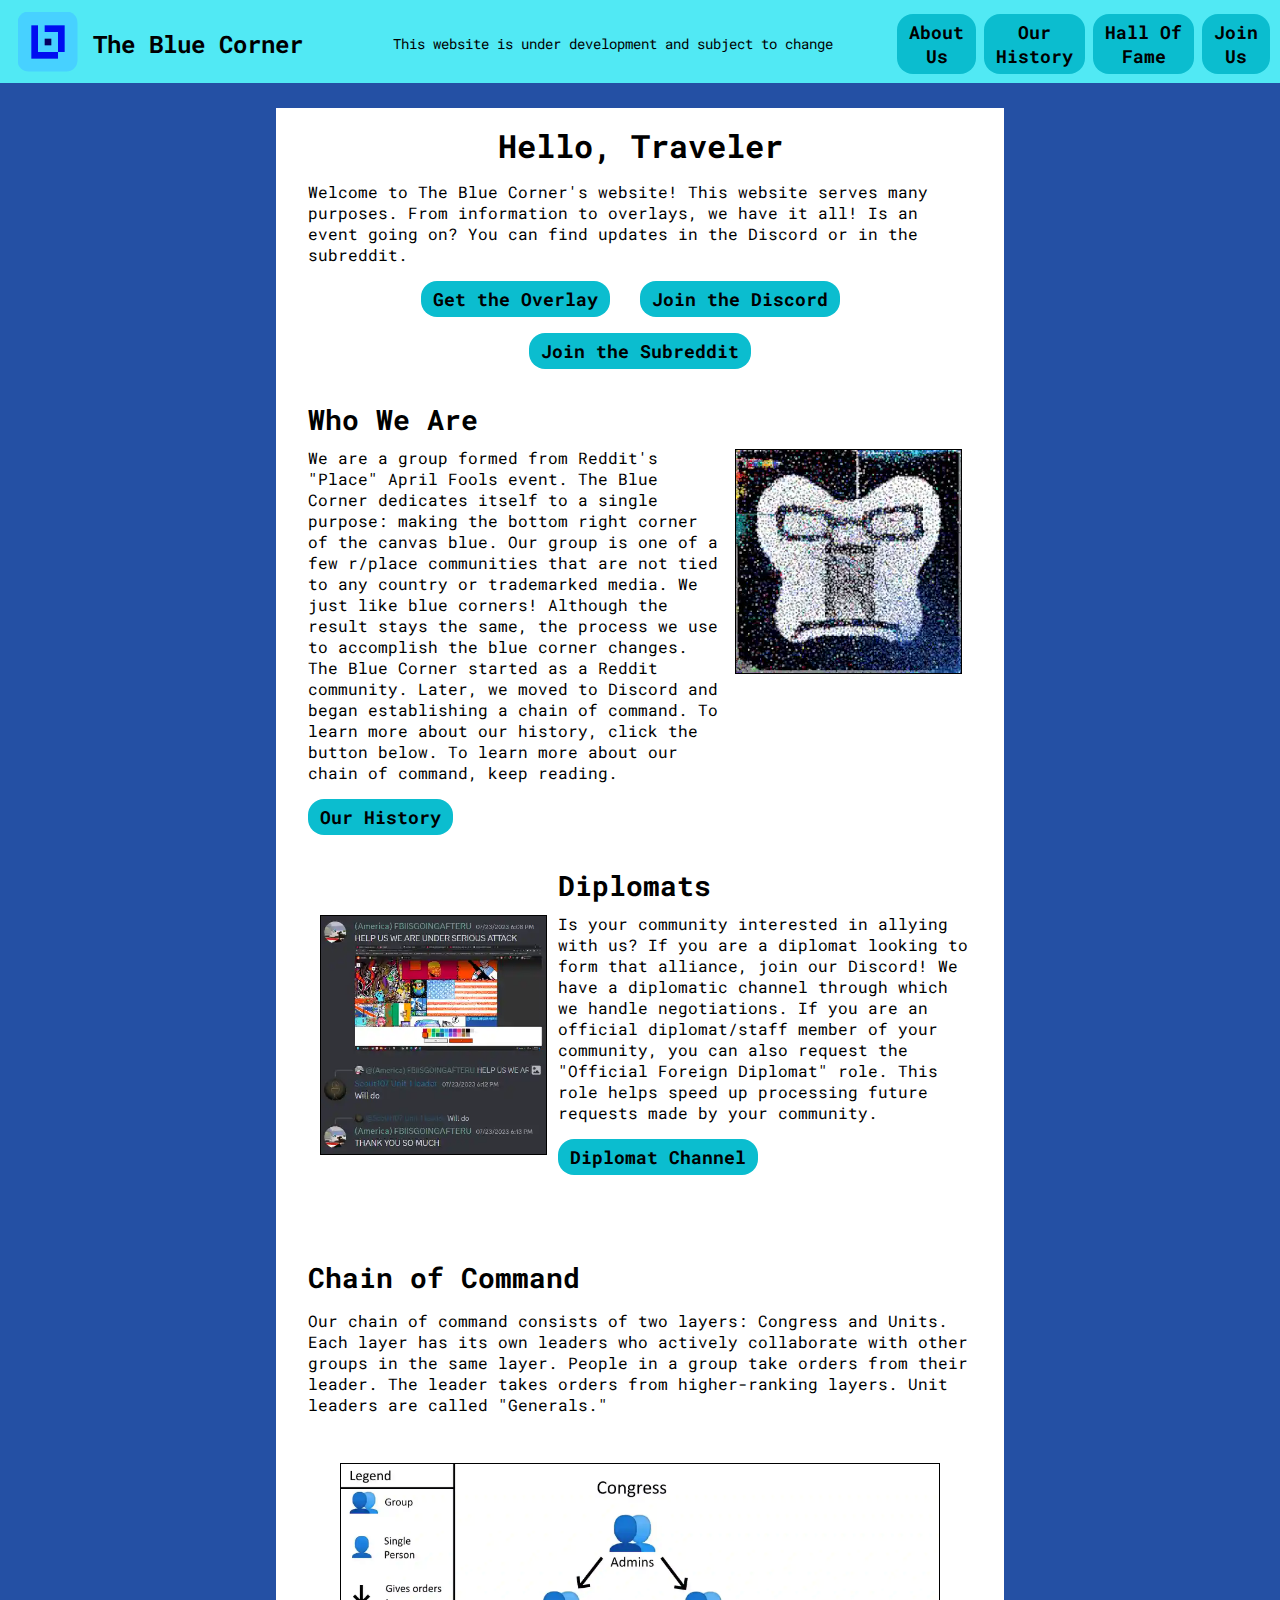
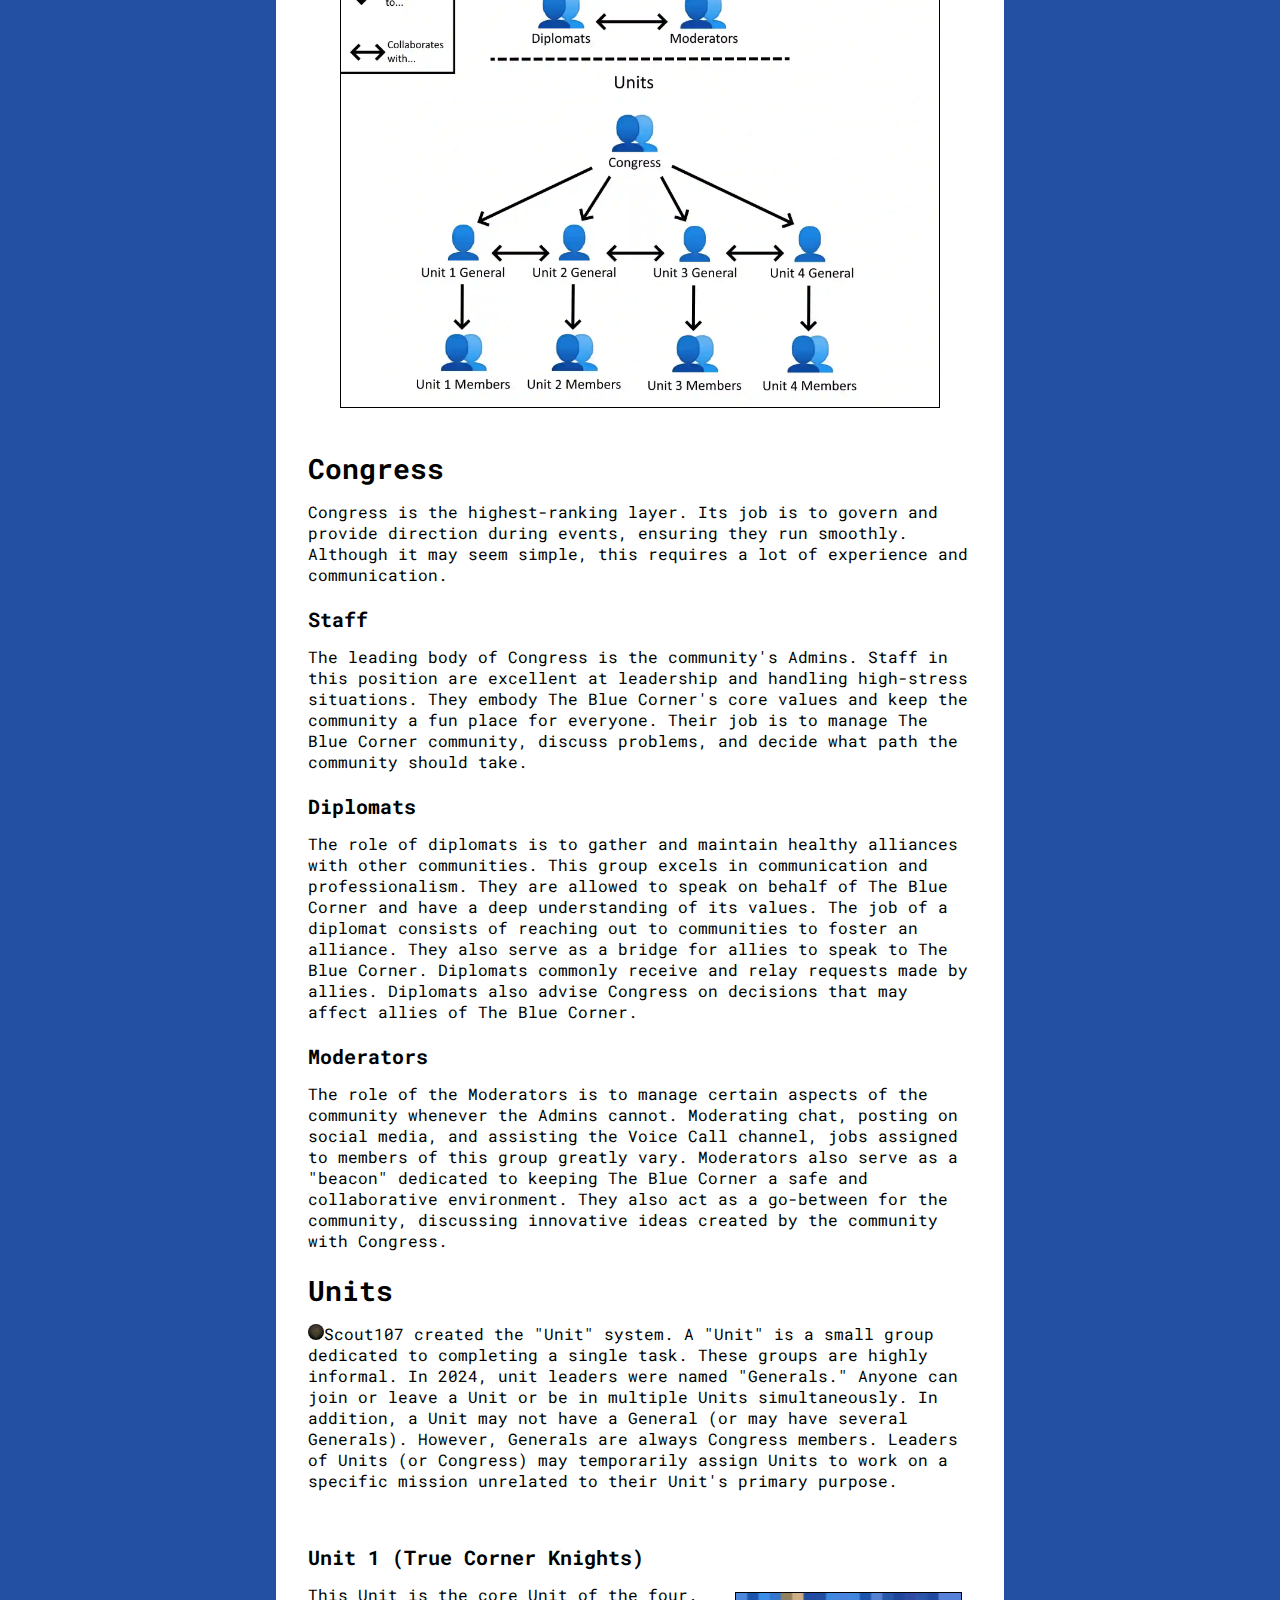
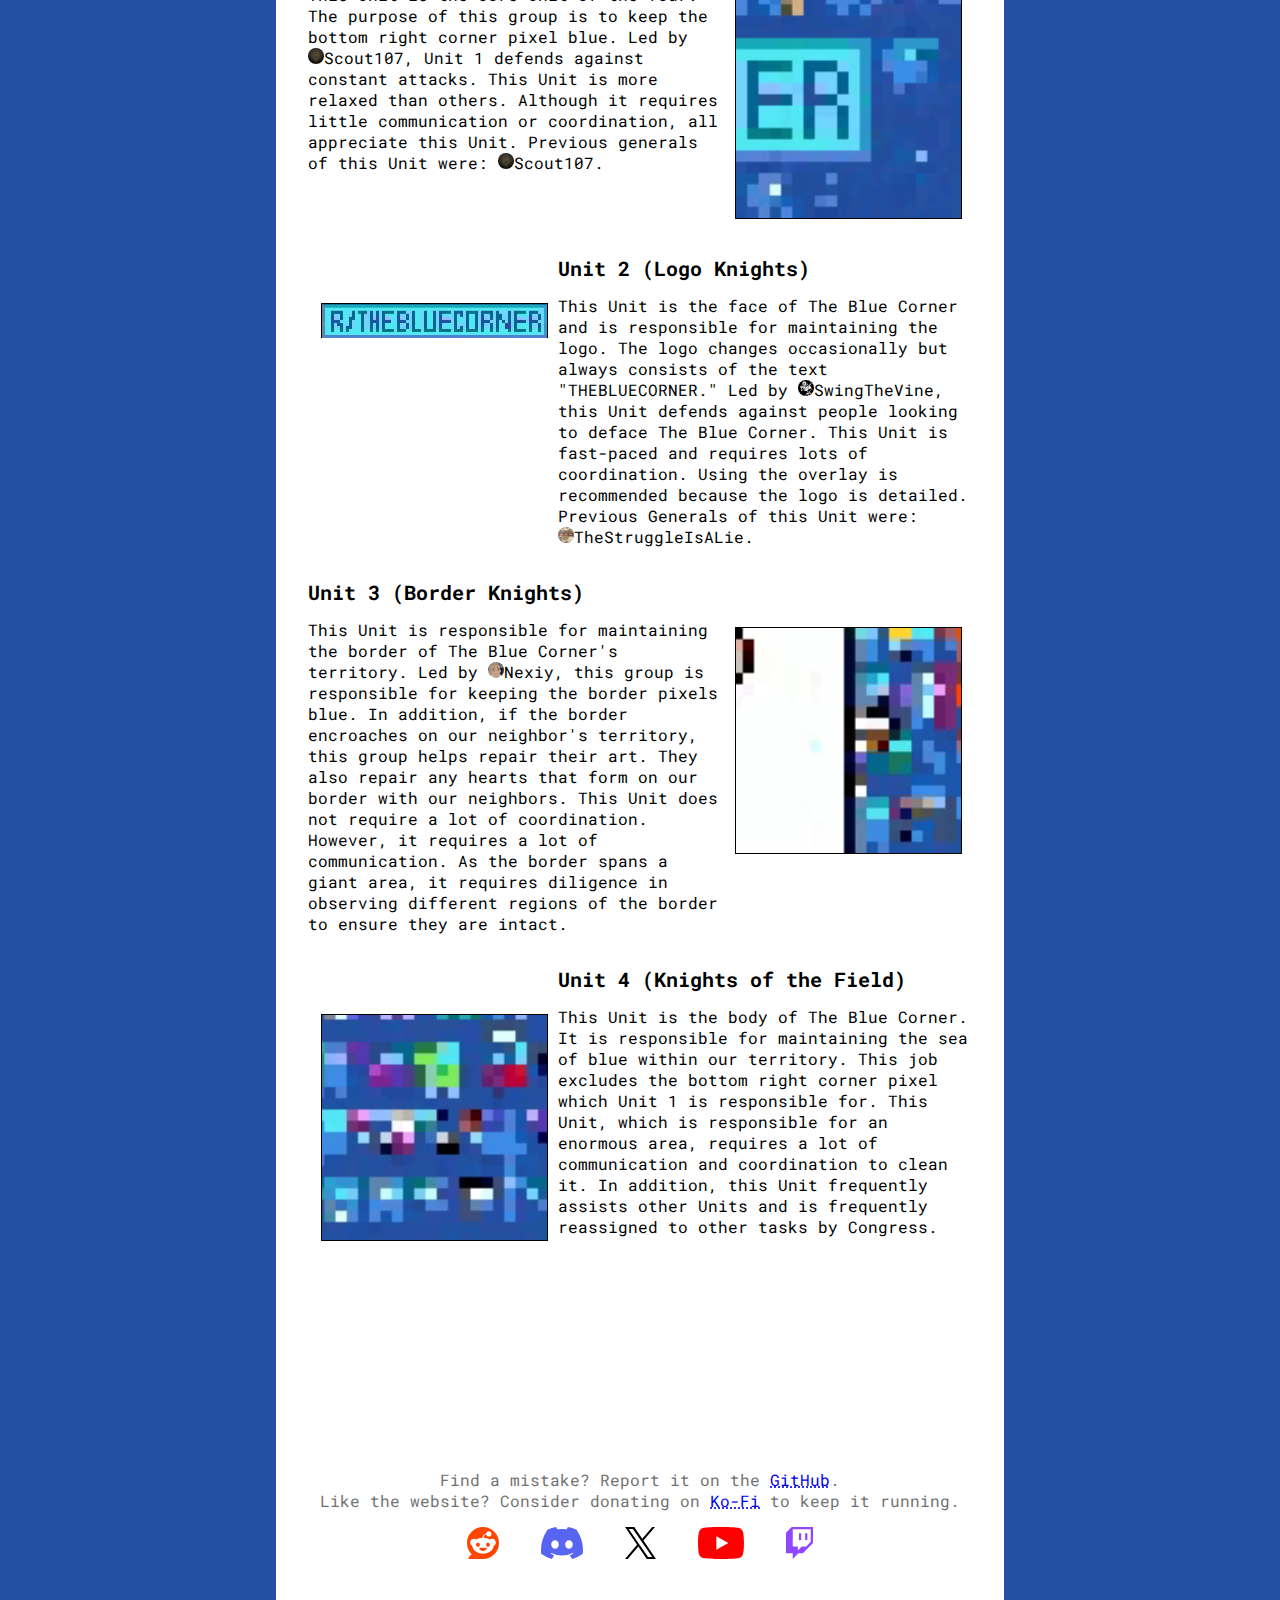
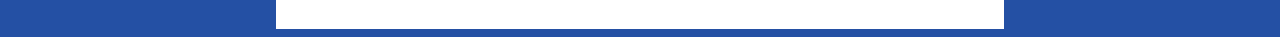
==== index.html @ 03dd1d6a "Made font mono-spaced" ====
<!DOCTYPE html>
<html lang="en">
  <head>
    <meta charset="utf-8">
    <meta name="viewport" content="width=device-width, initial-scale=1">

    <!-- Tab and SEO metadata -->
    <link rel="icon" href="./assets/icons/TBC_Favicon.webp">
    <title>About Us &mdash; The Blue Corner</title>
    <meta name="description" content="We are The Blue Corner! We are a community centered around Reddit r/place events.">

    <!-- CSS files -->
    <link rel="stylesheet" href="./css/global.css">

    <!-- Website fonts -->
    <link rel="preconnect" href="https://fonts.googleapis.com">
    <link rel="preconnect" href="https://fonts.gstatic.com" crossorigin>
    <link rel="preload" as="style" href="https://fonts.googleapis.com/css2?family=Roboto+Mono:ital,wght@0,100..700;1,100..700&display=swap" onload="this.onload=null;this.rel='stylesheet'">
  </head>
  <body>

    <!-- The Skip Link -->
    <a class="screen-reader-bypass" role="link" tabindex="0" onclick="scrollToClass('page', event)" onkeydown="scrollToClass('page', event)">Skip to page content</a>

    <!-- The Navigation Bar -->
    <div id="navbar" role="banner"></div>

    <!-- All of the page -->
    <div class="page">

      <!-- JS disabled popup -->
      <noscript class="noscript-popup">
        JavaScript is disabled.
        <br>Some parts of the website will not work.
        <br>Enable JavaScript for the full experience.
      </noscript>

      <!-- Main content on the page -->
      <main>

        <!-- Top Text -->
        <div>
          <h1>Hello, Traveler</h1>
          <p>
            Welcome to The Blue Corner's website!
            This website serves many purposes.
            From information to overlays, we have it all!
            Is an event going on? You can find updates in the Discord or in the subreddit.
          </p>
          <div style="text-align: center;">
            <a href="https://github.com/SwingTheVine/thebluecorner2023/" target="_blank" class="content-button" aria-label="Visit our overlay for r/place. Opens in a new tab">
              Get the Overlay
            </a>
            &nbsp;
            <a href="https://discord.gg/5X4GnCuuXZ/" target="_blank" class="content-button" aria-label="Visit our Discord. Opens in a new tab">
              Join the Discord
            </a>
            &nbsp;
            <a href="https://www.reddit.com/r/TheBlueCorner/" target="_blank" class="content-button" aria-label="Visit our sub-reddit. Opens in a new tab">
              Join the Subreddit
            </a>
          </div>
          <!-- End of Top Text-->
        </div>

        <!-- Who We Are -->
        <div class="content-image-right">
          <div class="content-image-flavor">
            <h2>Who We Are</h2>
            <p>
              We are a group formed from Reddit's "Place" April Fools event.
              The Blue Corner dedicates itself to a single purpose: making the bottom right corner of the canvas blue.
              Our group is one of a few r/place communities that are not tied to any country or trademarked media.
              We just like blue corners!
              Although the result stays the same, the process we use to accomplish the blue corner changes.
              The Blue Corner started as a Reddit community.
              Later, we moved to Discord and began establishing a chain of command.
              To learn more about our history, click the button below.
              To learn more about our chain of command, keep reading.
              <br><a href="/history.html" class="content-button" aria-label="Visit our history document. Opens in the same tab">
                Our History
              </a>
            </p>
          </div>

          <!-- Start of video -->
          <div class="content-video">
            <video id="video-TBC" autoplay loop muted playsinline disablePictureInPicture="true" aria-label="A looping video of the xQc logo being replaced by blue.">
              <source src="./assets/videos/TBC.webm" type="video/webm">
              Your browser does not support this video.
            </video>
            <div class="video-shade"></div>
            <a id="video-TBC-button" class="video-button" role="button" tabindex="0" aria-label="Pause Button" aria-describedby="video-TBC-aria" aria-controls="video-TBC" onclick="triggerVideo('video-TBC-button', event)" onkeydown="triggerVideo('video-TBC-button', event)">
              <img class="video-button-image" src="./assets/icons/FontAwesome_Circle-Pause.svg" alt="">
              <div id="video-TBC-aria" class="screen-reader-only" style="top: 51%; left: 50%;">You can pause the video using the "space" or "tab" keys.</div>
            </a>
            <!-- End of video -->
          </div>
          <!-- End of Who We Are -->
        </div>

        <!-- Diplomats -->
        <div class="content-image-left">
          <img class="content-image" src="./assets/images/TBC_Diplomat.webp" alt="An image of a Blue Corner diplomat working with another community." aria-describedby="img-desc-diplomat">
          <div id="img-desc-diplomat" class="screen-reader-only">
            This image contains a short conversation between two community representatives:
            American Flag In Place representative, "FBI Is Coming After You" says: "HELP US WE ARE UNDER SERIOUS ATTACK."
            "FBI Is Coming After You" sent an image of their art being destroyed.
            The Blue Corner representative, "Scout107" says: "Will do."
            "FBI Is Coming After You" replied: "THANK YOU SO MUCH."
          </div>
          <div class="content-image-flavor">
            <h2>Diplomats</h2>
            <p>
              Is your community interested in allying with us?
              If you are a diplomat looking to form that alliance, join our Discord!
              We have a diplomatic channel through which we handle negotiations.
              If you are an official diplomat/staff member of your community, you can also request the "Official Foreign Diplomat" role.
              This role helps speed up processing future requests made by your community.
              <br><a href="https://discord.gg/5Sk4v97R25" target="_blank" class="content-button" aria-label="Join our Discord and open the diplomat channel. Opens in a new tab">
                Diplomat Channel
              </a>
            </p>
          </div>
          <!-- End of Diplomats -->
        </div>

        <!-- Chain of Command -->
        <div>
          <br>
          <br>
          <br>
          <br>
          <h2>Chain of Command</h2>
          <p>
            Our chain of command consists of two layers: Congress and Units.
            Each layer has its own leaders who actively collaborate with other groups in the same layer.
            People in a group take orders from their leader.
            The leader takes orders from higher-ranking layers.
            Unit leaders are called "Generals."
          </p>
          <img class="content-image" src="./assets/images/TBC_CoC_Layers.webp" alt="An image of the chain of command of the blue corner community." aria-describedby="img-desc-coc">
          <div id="img-desc-coc" class="screen-reader-only">
            This image is a visual representation of our chain of command.
            Congress is run by admins who give orders to the diplomats and moderators.
            Congress (which includes the admins, diplomats, and moderators) gives orders to the units.
            Each unit is run by a general who recieves orders from congress and gives orders to the rest of the unit.
          </div>
          <br>
          <br>

          <!-- Congress -->
          <div>
            <h2>Congress</h2>
            <p>
              Congress is the highest-ranking layer.
              Its job is to govern and provide direction during events, ensuring they run smoothly.
              Although it may seem simple, this requires a lot of experience and communication. 
              <br>
              <br>
            </p>

            <!-- Staff-->
            <div>
              <h3>Staff</h3>
              <p>
                The leading body of Congress is the community's Admins.
                Staff in this position are excellent at leadership and handling high-stress situations.
                They embody The Blue Corner's core values and keep the community a fun place for everyone.
                Their job is to manage The Blue Corner community, discuss problems, and decide what path the community should take.
                <br>
                <br>
              </p>
            </div>

            <!-- Diplomats -->
            <div>
              <h3>Diplomats</h3>
              <p>
                The role of diplomats is to gather and maintain healthy alliances with other communities.
                This group excels in communication and professionalism.
                They are allowed to speak on behalf of The Blue Corner and have a deep understanding of its values.
                The job of a diplomat consists of reaching out to communities to foster an alliance.
                They also serve as a bridge for allies to speak to The Blue Corner.
                Diplomats commonly receive and relay requests made by allies.
                Diplomats also advise Congress on decisions that may affect allies of The Blue Corner.
                <br>
                <br>
              </p>
            </div>

            <!-- Moderators -->
            <div>
              <h3>Moderators</h3>
              <p>
                The role of the Moderators is to manage certain aspects of the community whenever the Admins cannot.
                Moderating chat, posting on social media, and assisting the Voice Call channel, jobs assigned to members of this group greatly vary.
                Moderators also serve as a "beacon" dedicated to keeping The Blue Corner a safe and collaborative environment.
                They also act as a go-between for the community, discussing innovative ideas created by the community with Congress.
                <br>
                <br>
              </p>
            </div>
            <!-- End of Congress -->
          </div>
          
          <!-- Units -->
          <div>
            <h2>Units</h2>
            <p>
              Scout107 created the "Unit" system.
              A "Unit" is a small group dedicated to completing a single task.
              These groups are highly informal.
              In 2024, unit leaders were named "Generals."
              Anyone can join or leave a Unit or be in multiple Units simultaneously.
              In addition, a Unit may not have a General (or may have several Generals).
              However, Generals are always Congress members.
              Leaders of Units (or Congress) may temporarily assign Units to work on a specific mission unrelated to their Unit's primary purpose.
              <br>
              <br>
            </p>

            <!-- Unit 1 -->
            <div class="content-image-right">
              <div class="content-flavor">
                <h3>Unit 1 (True Corner Knights)</h3>
                <p>
                  This Unit is the core Unit of the four.
                  The purpose of this group is to keep the bottom right corner pixel blue.
                  Led by Scout107, Unit 1 defends against constant attacks.
                  This Unit is more relaxed than others.
                  Although it requires little communication or coordination, all appreciate this Unit.
                  Previous generals of this Unit were: Scout107.
                </p>
              </div>

              <!-- Start of video -->
              <div class="content-video">
                <video id="video-TBC-Unit1" autoplay loop muted playsinline disablePictureInPicture="true" aria-label="A looping video of stray colored pixels being replaced with blue pixels.">
                  <source src="./assets/videos/TBC_Unit1.webm" type="video/webm">
                  Your browser does not support this video.
                </video>
                <div class="video-shade"></div>
                <a id="video-TBC-Unit1-button" class="video-button" role="button" tabindex="0" aria-label="Pause Button" aria-describedby="video-TBC-Unit1-aria" aria-controls="video-TBC-Unit1" onclick="triggerVideo('video-TBC-Unit1-button', event)" onkeydown="triggerVideo('video-TBC-Unit1-button', event)">
                  <img class="video-button-image" src="./assets/icons/FontAwesome_Circle-Pause.svg" alt="">
                  <div id="video-TBC-Unit1-aria" class="screen-reader-only" style="top: 51%; left: 50%;">You can pause the video using the "space" or "tab" keys.</div>
                </a>
                <!-- End of video -->
              </div>
              <!-- End of Unit 1 -->
            </div>

            <!-- Unit 2 -->
            <div class="content-image-left">
              <!-- Start to video -->
              <div class="content-video">
                <video id="video-TBC-Unit2" autoplay loop muted playsinline disablePictureInPicture="true" aria-label="A looping video of the blue corner art logo being griefed and quickly repaired.">
                  <source src="./assets/videos/TBC_Unit2.webm" type="video/webm">
                  Your browser does not support this video.
                </video>
                <div class="video-shade"></div>
                <a id="video-TBC-Unit2-button" class="video-button" role="button" tabindex="0" aria-label="Pause Button" aria-describedby="video-TBC-Unit2-aria" aria-controls="video-TBC-Unit2" onclick="triggerVideo('video-TBC-Unit2-button', event)" onkeydown="triggerVideo('video-TBC-Unit2-button', event)">
                  <img class="video-button-image" src="./assets/icons/FontAwesome_Circle-Pause.svg" alt="">
                  <div id="video-TBC-Unit2-aria" class="screen-reader-only" style="top: 51%; left: 50%;">You can pause the video using the "space" or "tab" keys.</div>
                </a>
                <!-- End of video -->
              </div>

              <div class="content-flavor">
                <h3>Unit 2 (Logo Knights)</h3>
                <p>
                  This Unit is the face of The Blue Corner and is responsible for maintaining the logo.
                  The logo changes occasionally but always consists of the text "THEBLUECORNER."
                  Led by SwingTheVine, this Unit defends against people looking to deface The Blue Corner.
                  This Unit is fast-paced and requires lots of coordination.
                  Using the overlay is recommended because the logo is detailed.
                  Previous Generals of this Unit were: TheStruggleIsALie.
                </p>
              </div>
              <!-- End of Unit 2-->
            </div>
            
            <!-- Unit 3 -->
            <div class="content-image-right">
              <div class="content-flavor">
                <h3>Unit 3 (Border Knights)</h3>
                <p>
                  This Unit is responsible for maintaining the border of The Blue Corner's territory.
                  Led by Nexiy, this group is responsible for keeping the border pixels blue.
                  In addition, if the border encroaches on our neighbor's territory, this group helps repair their art.
                  They also repair any hearts that form on our border with our neighbors.
                  This Unit does not require a lot of coordination.
                  However, it requires a lot of communication.
                  As the border spans a giant area, it requires diligence in observing different regions of the border to ensure they are intact.
                </p>
              </div>

              <!-- Start of video -->
              <div class="content-video">
                <video id="video-TBC-Unit3" autoplay loop muted playsinline disablePictureInPicture="true" aria-label="A looping video of a pixel heart being drawn at the border between the blue corner's art and their neighbors art.">
                  <source src="./assets/videos/TBC_Unit3.webm" type="video/webm">
                  Your browser does not support this video.
                </video>
                <div class="video-shade"></div>
                <a id="video-TBC-Unit3-button" class="video-button" role="button" tabindex="0" aria-label="Pause Button" aria-describedby="video-TBC-Unit3-aria" aria-controls="video-TBC-Unit3" onclick="triggerVideo('video-TBC-Unit3-button', event)" onkeydown="triggerVideo('video-TBC-Unit3-button', event)">
                  <img class="video-button-image" src="./assets/icons/FontAwesome_Circle-Pause.svg" alt="">
                  <div id="video-TBC-Unit3-aria" class="screen-reader-only" style="top: 51%; left: 50%;">You can pause the video using the "space" or "tab" keys.</div>
                </a>
                <!-- End of video -->
              </div>
              <!-- End of Unit 3-->
            </div>

            <!-- Unit 4 -->
            <div class="content-image-left">
              <!-- Start of video -->
              <div class="content-video">
                <video id="video-TBC-Unit4" autoplay loop muted playsinline disablePictureInPicture="true" aria-label="A looping video of a bunch of blue astronaut art being replaced with a vast expanse of solid blue.">
                  <source src="./assets/videos/TBC_Unit4.webm" type="video/webm">
                  Your browser does not support this video.
                </video>
                <div class="video-shade"></div>
                <a id="video-TBC-Unit4-button" class="video-button" role="button" tabindex="0" aria-label="Pause Button" aria-describedby="video-TBC-Unit4-aria" aria-controls="video-TBC-Unit4" onclick="triggerVideo('video-TBC-Unit4-button', event)" onkeydown="triggerVideo('video-TBC-Unit4-button', event)">
                  <img class="video-button-image" src="./assets/icons/FontAwesome_Circle-Pause.svg" alt="">
                  <div id="video-TBC-Unit4-aria" class="screen-reader-only" style="top: 51%; left: 50%;">You can pause the video using the "space" or "tab" keys.</div>
                </a>
              </div>
              <div class="content-flavor">
                <h3>Unit 4 (Knights of the Field)</h3>
                <p>
                  This Unit is the body of The Blue Corner.
                  It is responsible for maintaining the sea of blue within our territory.
                  This job excludes the bottom right corner pixel which Unit 1 is responsible for.
                  This Unit, which is responsible for an enormous area, requires a lot of communication and coordination to clean it.
                  In addition, this Unit frequently assists other Units and is frequently reassigned to other tasks by Congress.
                </p>
              </div>
              <!-- End of Unit 4-->
            </div>
            <!-- End of Units -->
          </div>
          <!-- End of Chain of Command -->
        </div>
        <!-- End of Content -->
      </main>

      <!-- Footer of the page -->
      <footer id="footer"></footer>

      <!-- End of Page -->
    </div>
    
    <!-- Scripts -->
    <script src="./js/insertNavbar.js" async></script>
    <script src="./js/insertFooter.js" async></script>
    <script src="./js/profilePicture.js" defer></script>
    <script src="./js/scrollHandler.js" defer></script>
    <script src="./js/accessibilityHandler.js" defer></script>
  </body>
</html>
---- css/global.css ----
/* Entire navbar */
.navbar-grid {
  display: grid;
  grid-template-columns: 75px 250px 1fr 400px;
  background-color: #51E9F4;
  align-items: center;
  position: fixed;
  top: 0%;
  left: 0%;
  width: 100%;
  padding: 4px 10px 0px 10px;
  z-index: 999;
}

/* Navbar logo */
.navbar-image {
  border-radius: 25%;
  width: 80%;
  padding: 10%;
}

/* Navbar title */
.navbar-title {
  font-size: 24px;
  font-weight: bold;
  padding: 8px;
  color: black;
  text-decoration: none;
}

/* Navbar title hover/focus */
.navbar-title:hover, .navbar-title:focus {
  text-decoration: underline solid;
}

/* Navbar flexbox for buttons */
.navbar-button-flex {
  display: flex;
  flex-direction: row;
  column-gap: 8px;
  margin-right: 20px;
  justify-content: right;
}

/* Website buttons */
.content-button,
.navbar-button,
.screen-reader-bypass,
.video-button {
  display: inline-block;
  color: black;
  border-width: 0px;
  border-radius: 16px;
  padding: 6px 12px 6px 12px;
  font-size: 18px;
  font-weight: bold;
  cursor: pointer;
  background: #0bbdcf;
  text-decoration: none;
  text-align: center;
  transition:
    background-color 0.15s,
    border-radius 0.15s;
}

/* Website buttons mouse-over & focus */
.content-button:hover, .content-button:focus,
.navbar-button:hover, .navbar-button:focus,
.screen-reader-bypass:hover, .screen-reader-bypass:focus {
  background-color: #0c97ae;
  border-bottom-right-radius: 0%;
}

/* Video button mouse-over (without border change) */
.video-button:hover {
  background-color: #0c97ae;
}

/* Website buttons pressed*/
.content-button:active,
.navbar-button:active,
.screen-reader-bypass:active,
.video-button:active {
  background-color: #11788d;
}

/* Content button */
.content-button {
  margin-top: 16px;
  margin-right: auto;
}

/* Content image (right) */
.content-image-right {
  display: grid;
  grid-template-columns: 1fr 250px;
  margin-top: 32px;
}

/* Content image (left) */
.content-image-left {
  display: grid;
  grid-template-columns: 250px 1fr;
  margin-top: 32px;
}

/* Content image flavor text */
.content-image-flavor {
  display: grid;
  grid-template-rows: 32px 1fr;
}

/* Content images */
.content-image {
  display: block;
  margin: auto;
  margin-top: 48px;
  width: 90%;
  border: solid;
  border-width: 1px;
}

/* Entire page */
html {
  background-color: #2450a4;

  /* Font stack is as follows:
   * Highest Priority (Roboto Mono)
   * Windows fallback (Courier New)
   * macOS fallback (Monaco)
   * Linux fallback (DejaVu Sans Mono)
   * Any possible monospace font (monospace)
   * Last resort (Arial) */
  font-family: 'Roboto Mono', 'Courier New', 'Monaco', 'DejaVu Sans Mono', monospace, 'Arial';
}

/* Any anchor with child image */
a:has(img) {
  text-decoration: none;
}

/* Default header overrides */
h1, h2, h3, h4, h5, h6 {
  margin-block-start: 0;
  margin-block-end: 0;
  margin-inline-start: 0;
  margin-inline-end: 0;
}

/* Content header */
h1 {
  text-align: center;
  font-size: 32px;
  font-weight: bold;
}

/* Content subheader */
h2 {
  font-size: 28px;
  font-weight: bold;
}

/* Header 3 */
h3 {
  font-size: 20px;
  font-weight: bold;
}

/* Header 4 */
h4 {
  font-size: 20px;
  color: gray;
  font-weight: normal;
}

/* Header 5 */
h5 {
  font-size: 1em;
  color: gray;
  font-weight: normal;
}

/* Videos and GIFs */
video {
  width: 100%;
  border: solid;
  border-width: 1px;
}

/* Quote text */
blockquote {
  font-size: 18px;
  text-align: center;
  margin-top: 10px;
  margin-left: auto;
  margin-right: auto;
  margin-bottom: 32px;
  color: gray;
  width: 75%;
}

/* Content paragraph */
p {
  margin-block-start: 0;
  margin-block-end: 0;
  margin-inline-start: 0;
  margin-inline-end: 0;
  margin-top: 14px;
}

/* Ordered List */
ol {
  padding-left: 50px;
}

/* List Item */
li {
  padding-left: 5px;
}

/* Removes the marker for the list items. i.e. "*" */
.no-marker li {
  display: block;
}

/* Main body formatting */
main {
  margin-top: 100px;
  padding-top: 16px;
}

/* Main content page (the white part) */
main,
footer {
  background-color: white;
  width: 664px;
  padding-left: 32px;
  padding-right: 32px;
  padding-bottom: 50px;
}

/* Footer specific */
footer {
  padding-top: 160px;
  text-align: center;
  color: #727272;
}

/* Static page elements (main, footer) */
.page {
  display: flex;
  flex-direction: column;
  align-items: center;
  width: fit-content;
  justify-self: center;
}

/* Footer icon images*/
.footer-icon {
  height: 32px;
  margin: 16px;
  transition:
    transform 0.2s;
}

/* Shakes the footer icon when hover/focused */
.footer-icon:hover, .footer-icon:focus
footer a:hover .footer-icon, footer a:focus .footer-icon {
  animation: shake 0.5s;
}

/* Any plain-text link */
.link {
  text-decoration: underline dotted;
}

/* Any plain-text link (hover/focused) */
.link:hover, .link:focus {
  text-decoration: underline solid;
}

/* Hides things from view (display) */
.screen-reader-only,
.screen-reader-bypass:not(:focus):not(:active),
.video-button,
.video-shade {
  position: absolute;
  width: 1px;
  height: 1px;
  padding: 0;
  margin: -1px;
  overflow: hidden;
  white-space: nowrap;
  border: 0;
  clip-path: inset(50%);
}

/* Unhides things from view (display) */
.screen-reader-bypass:focus,
.content-video:hover .video-button, .video-button:focus,
.content-video:hover .video-shade, .content-video:focus-within .video-shade, .video-shade:hover { 
  position: absolute;
  clip-path: none;    
  overflow: visible;
}

/* Specific styling for skip link unhide */
.screen-reader-bypass:focus {
  top: 100px;
  z-index: 999;
}

/* Content videos */
.content-video {
  position: relative;
  display: block;
  margin: auto;
  margin-top: 48px;
  width: 90%;
}

/* GIF/Video overlay shading */
.video-shade {
  position: absolute;
  top: 0;
  left: 0;
  height: 99%;
  width: 101%;
  opacity: 0.5;
  background-color: #727272;
  z-index: 1;
  pointer-events: none;
}

/* GIF/Video overlay play/pause button anchor */
.video-button {
  width: 4em;
  height: 4em;
  top: 50%;
  left: 50%;
  transform: translate(-50%, -50%);
  text-align: center;
  z-index: 2;
  border-radius: 50%;
}

/* GIF/Video overlay play/pause button image */
.video-button-image {
  display: block;
  height: auto;
  width: 100%;
}

/* "JS is disabled" popup */
.noscript-popup {
  background-color: white;
  font-size: 1em;
  text-align: center;
  margin-top: 50px;
  padding: 5px 5px 5px 5px;
}

/* The little profile pictures */
.profile-icon {
  border-radius: 50%;
}

/* All <span> parents that have an <img> child with the "profile-icon" class */
span:has(img.profile-icon) {
  white-space: nowrap;
}

/* Used to shake icons when hovered/focused */
@keyframes shake {
  0% { transform: rotate(0deg);}
  25% { transform: rotate(5deg);}
  50% { transform: rotate(-5deg);}
  75% { transform: rotate(5deg);}
  100% { transform: rotate(0deg);}
}
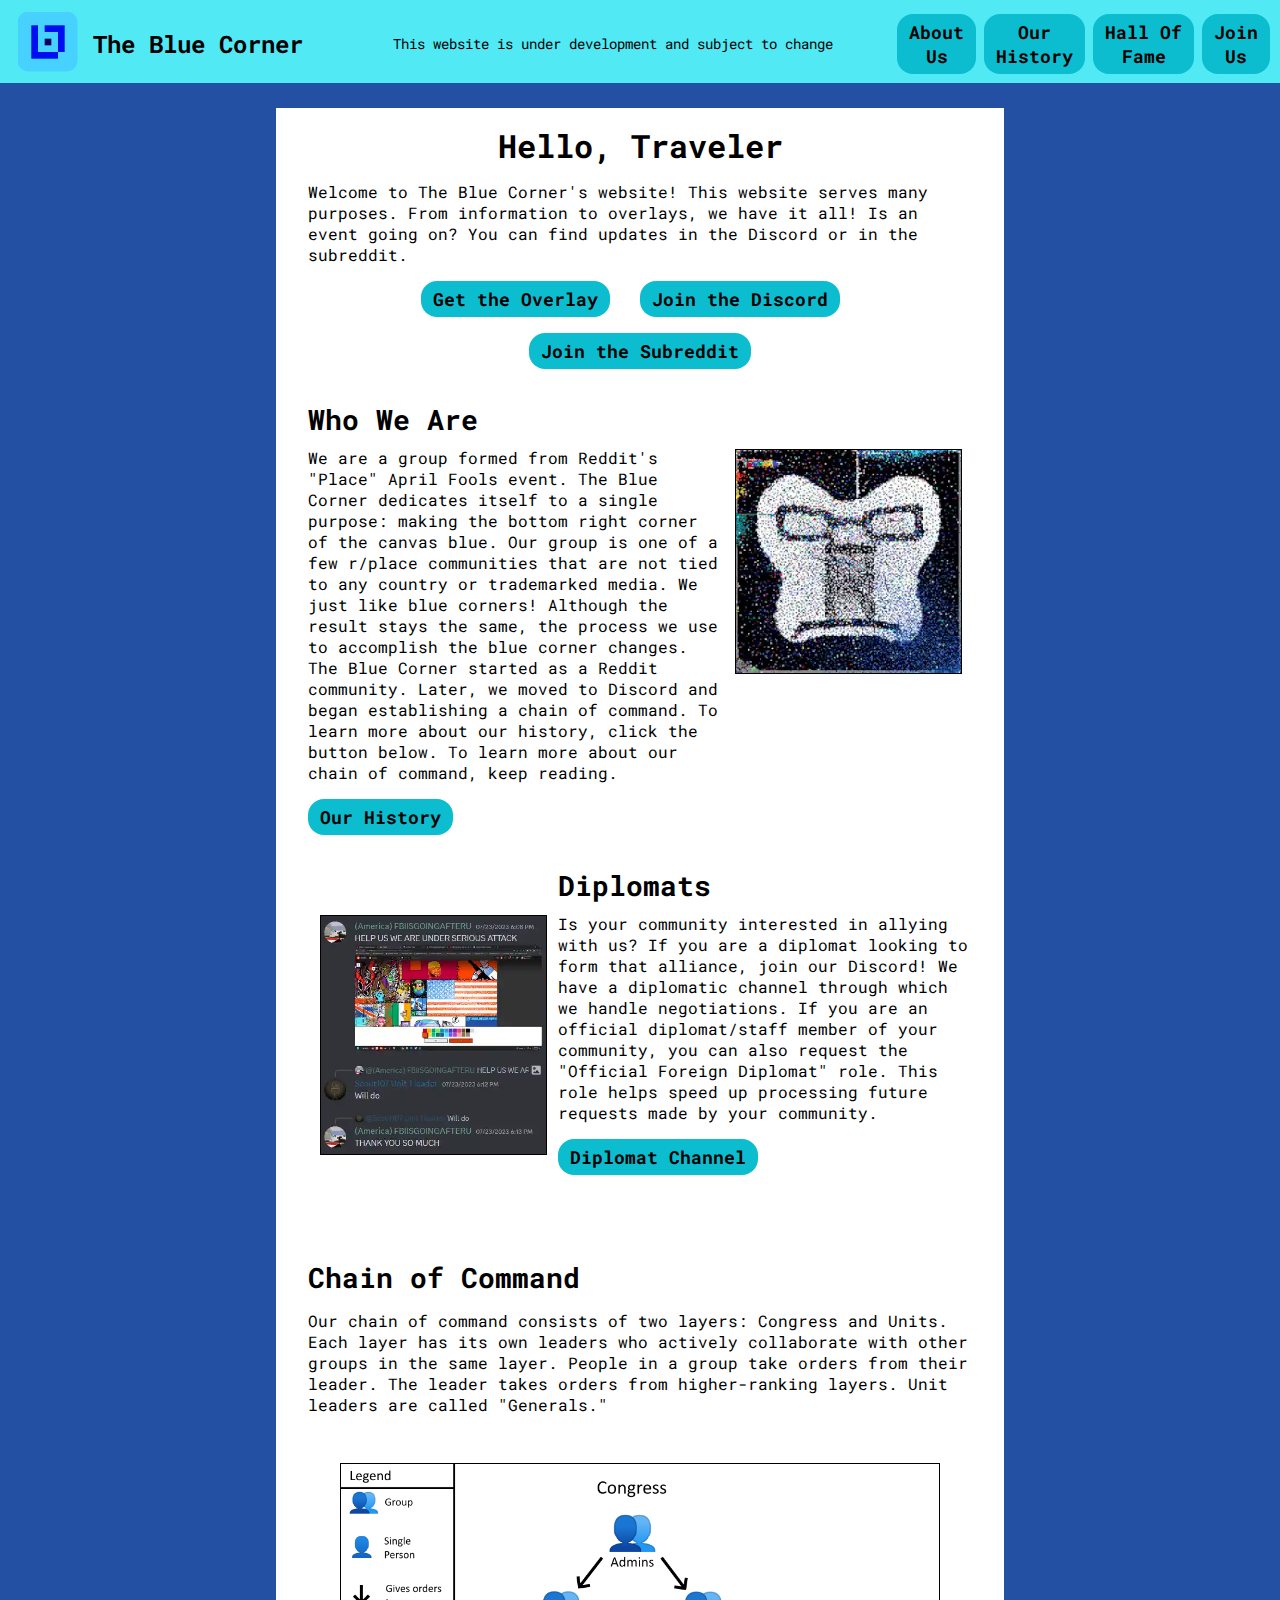
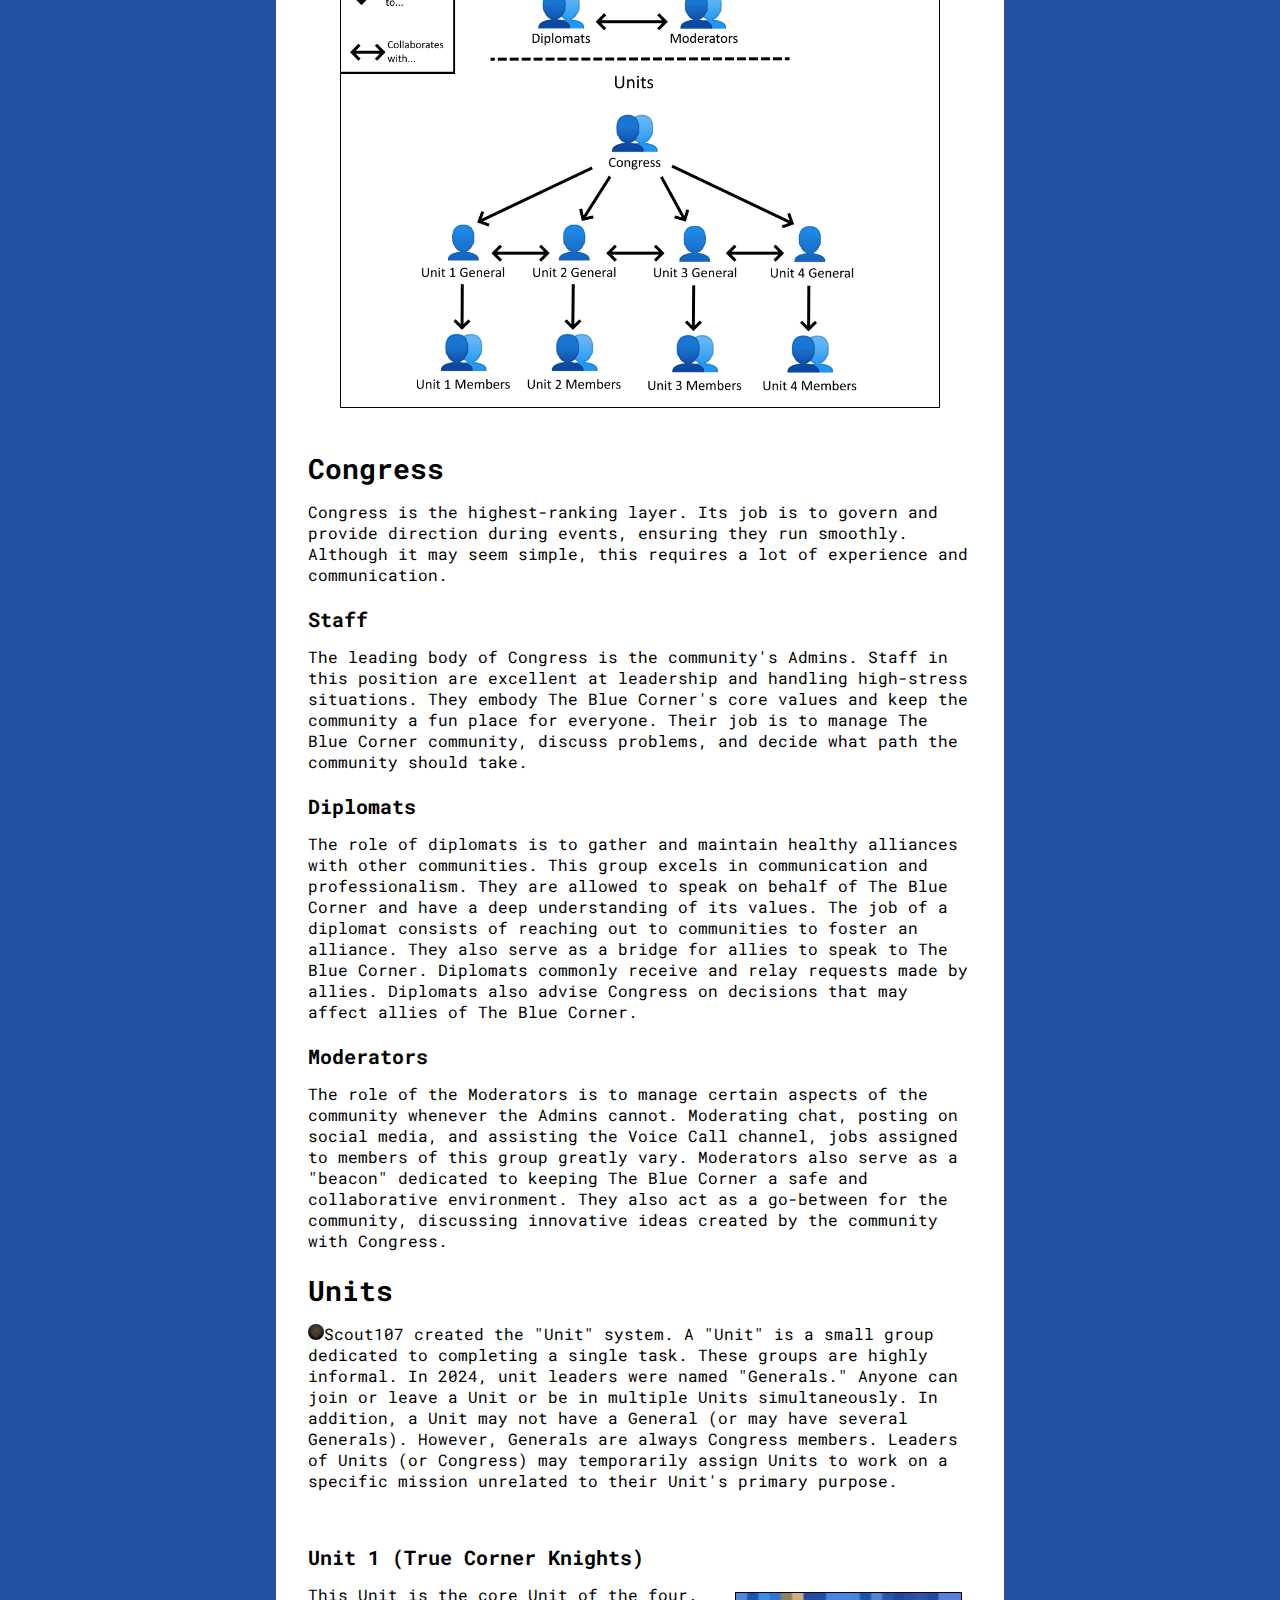
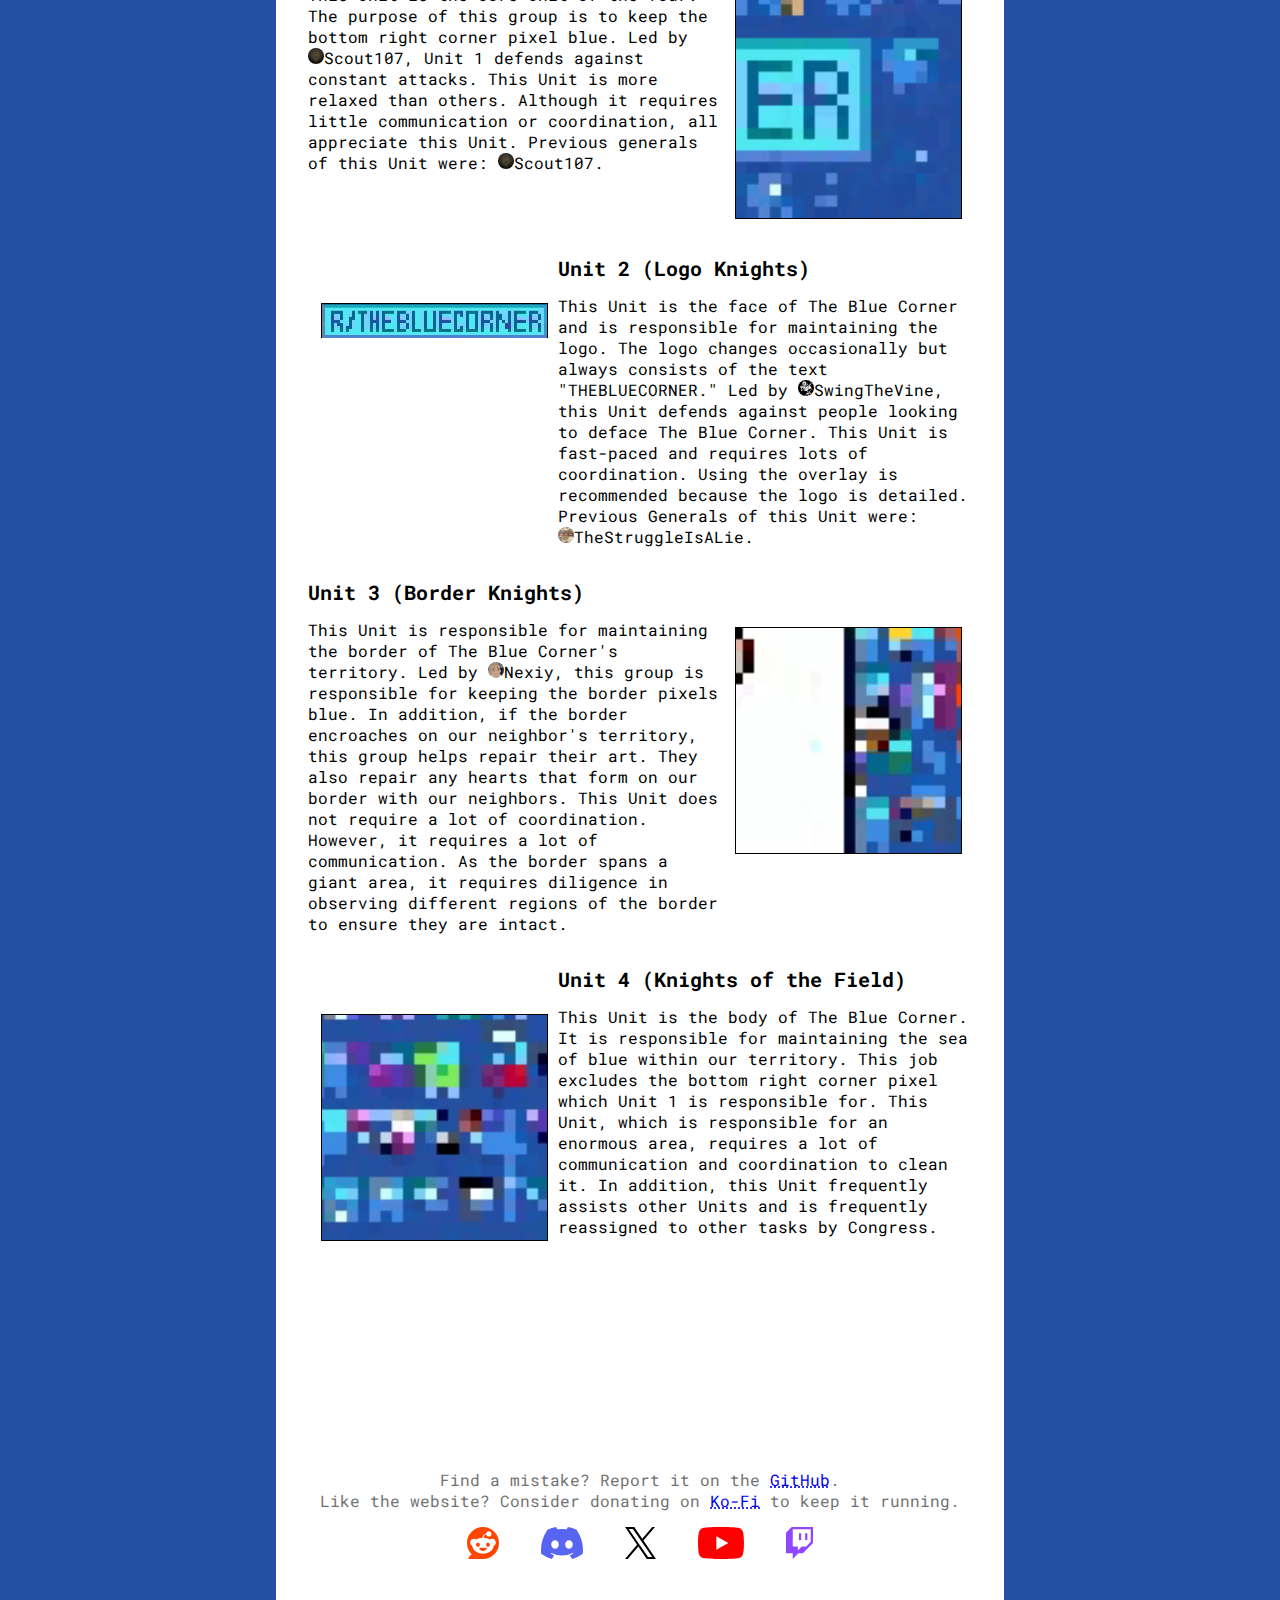
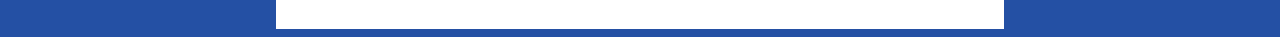
==== commit f9a3f4b2: "Dark Mode complete" ====
--- a/index.html
+++ b/index.html
@@ -139,7 +139,11 @@
             The leader takes orders from higher-ranking layers.
             Unit leaders are called "Generals."
           </p>
-          <img class="content-image" src="./assets/images/TBC_CoC_Layers.webp" alt="An image of the chain of command of the blue corner community." aria-describedby="img-desc-coc">
+          <picture>
+            <source srcset="./assets/images/TBC_CoC_Layers_Light.webp" media="(prefers-color-scheme: light), (prefers-color-scheme: no-preference)">
+            <source srcset="./assets/images/TBC_CoC_Layers_Dark.webp" media="(prefers-color-scheme: dark)">
+            <img class="content-image" alt="An image of the chain of command of the blue corner community." aria-describedby="img-desc-coc">
+          </picture>
           <div id="img-desc-coc" class="screen-reader-only">
             This image is a visual representation of our chain of command.
             Congress is run by admins who give orders to the diplomats and moderators.
--- a/css/global.css
+++ b/css/global.css
@@ -55,7 +55,7 @@
   font-size: 18px;
   font-weight: bold;
   cursor: pointer;
-  background: #0bbdcf;
+  background-color: #0bbdcf;
   text-decoration: none;
   text-align: center;
   transition:
@@ -379,3 +379,61 @@
   100% { transform: rotate(0deg);}
 }
 
+/* Dark mode */
+@media (prefers-color-scheme: dark) {
+
+  /* Main content background in dark mode */
+  main, footer {
+    background-color: #1A2D51;
+  }
+
+  /* Footer text in dark mode */
+  footer {
+    color: #BABABA;
+  }
+
+  /* Website background & default text in dark mode */
+  html {
+    background-color: #101C32;
+    color: #E7E7E7;
+  }
+
+  /* Block quotes in dark mode */
+  blockquote {
+    color: #B0B0B0;
+  }
+
+  /* Lower header colors in dark mode */
+  h4, h5 {
+    color: #B0B0B0;
+  }
+
+  /* Banner in dark mode */
+  .navbar-grid {
+    background-color: #234785;
+  }
+
+  /* Banner title in dark mode */
+  .navbar-title {
+    color: #E7E7E7;
+  }
+
+  /* Website buttons in dark mode */
+  .content-button,
+  .navbar-button,
+  .screen-reader-bypass,
+  .video-button {
+    background-color: #4A99ED;
+  }
+
+  /* Links (excluding buttons) in dark mode */
+  a:not(
+    .content-button, .navbar-button, .navbar-title, .screen-reader-bypass, .video-button, .sidebar a) {
+    color: #85A8ff;
+  }
+
+  /* Visted links (excluding buttons) in dark mode */
+  a:visited:not(.content-button, .navbar-button, .navbar-title, .screen-reader-bypass, .video-button, .sidebar a) {
+    color: #BB81FF;
+  }
+}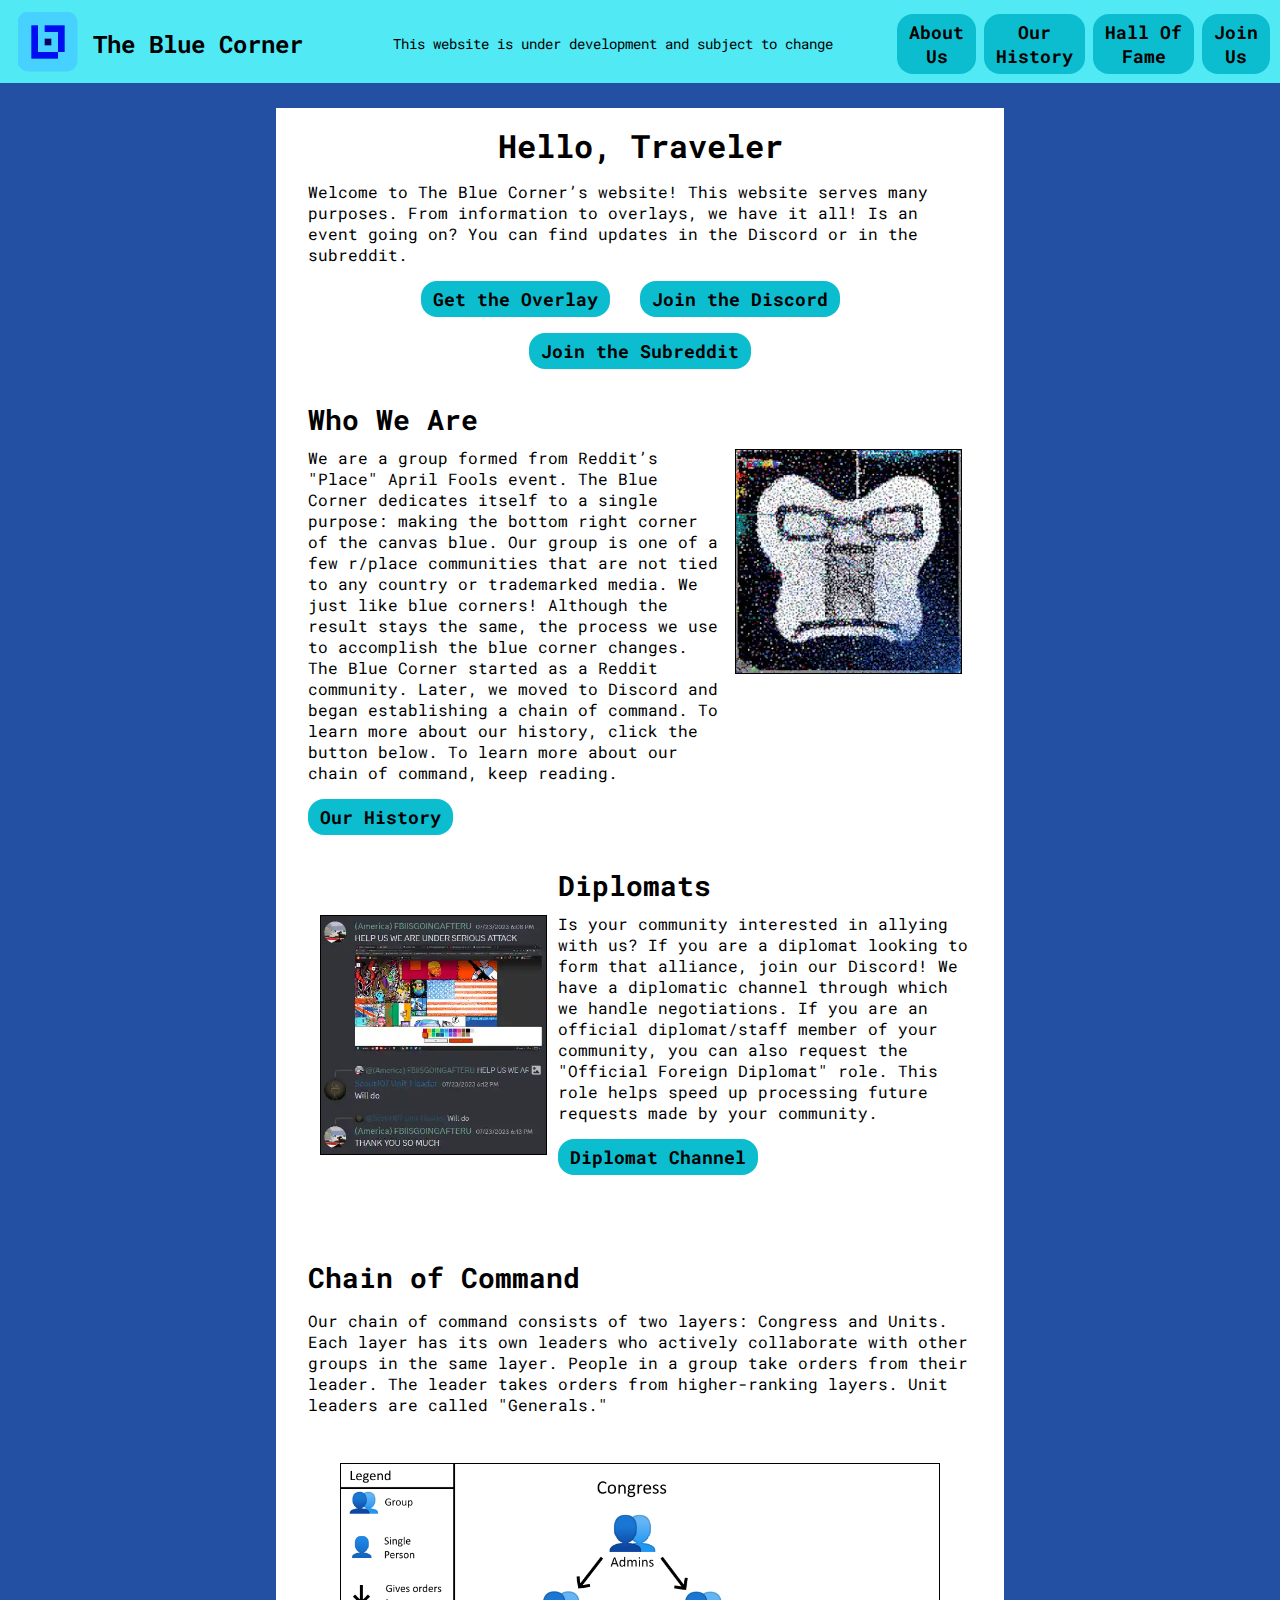
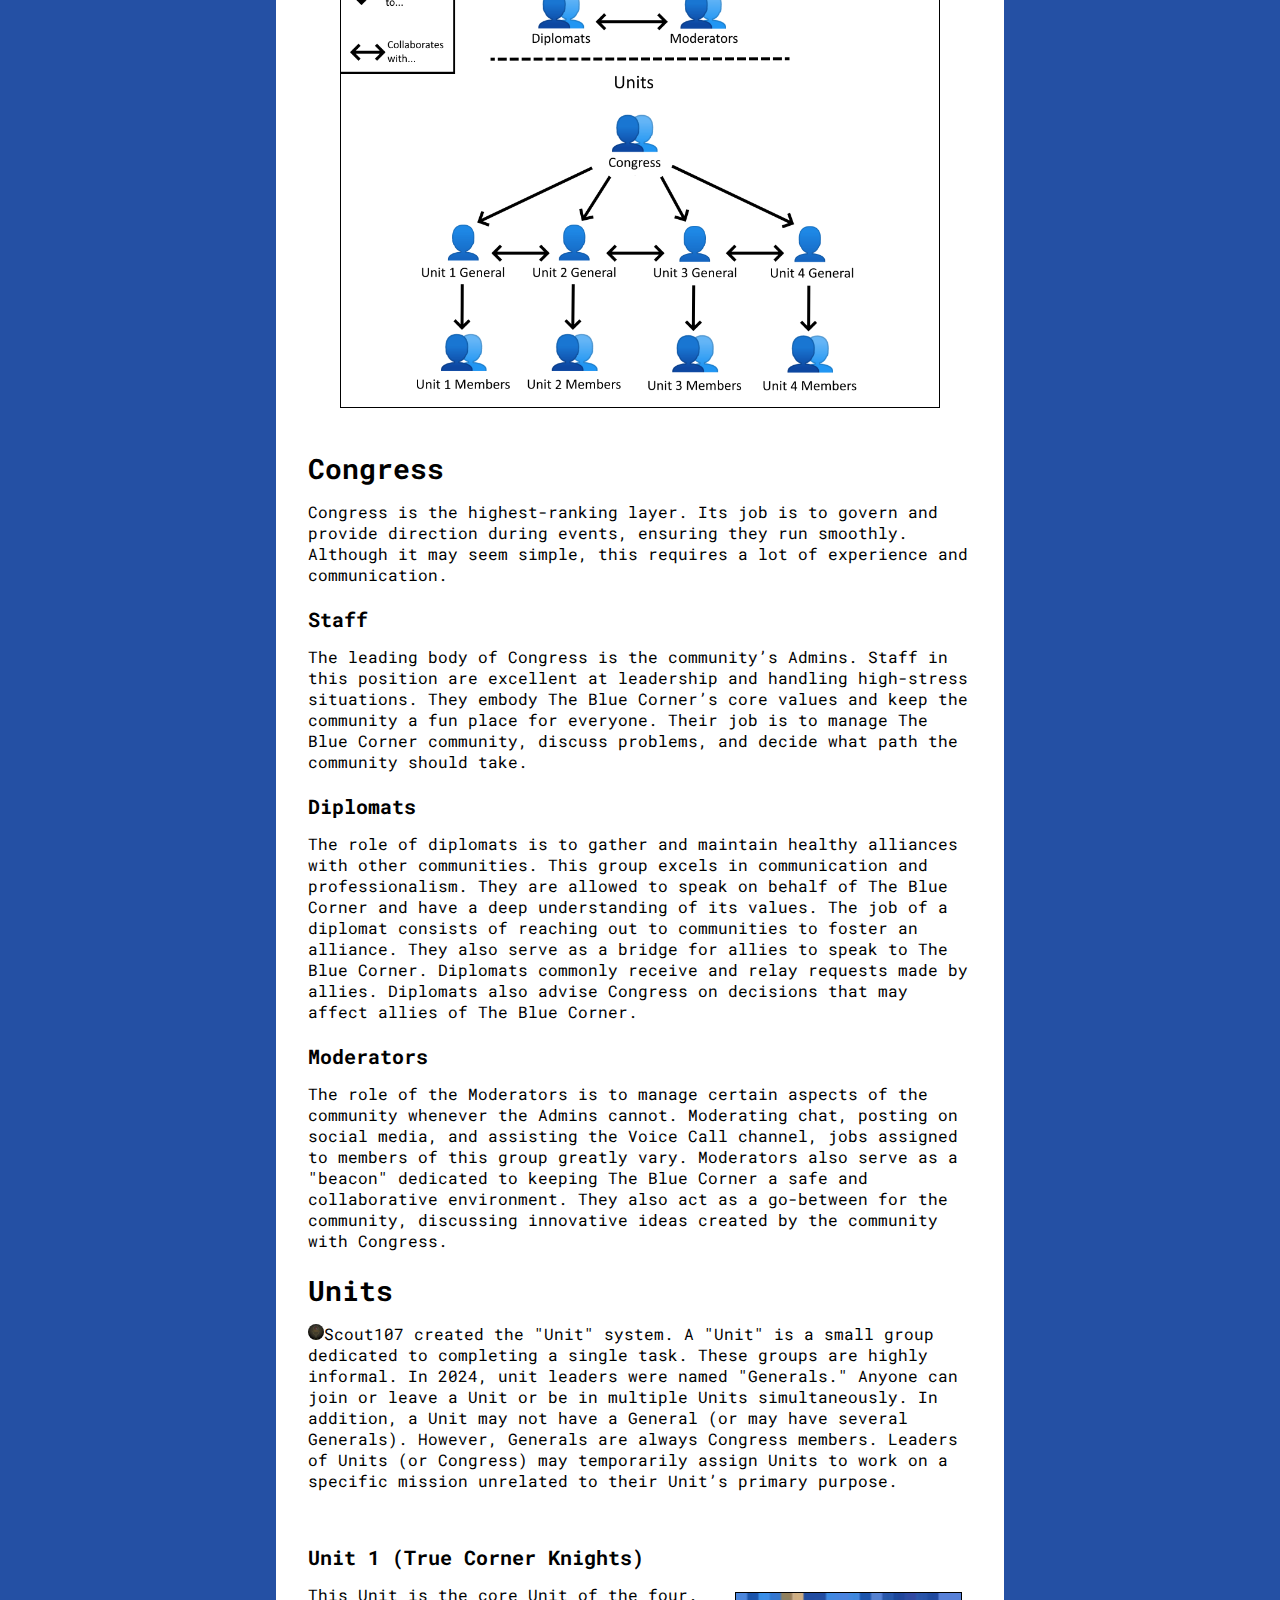
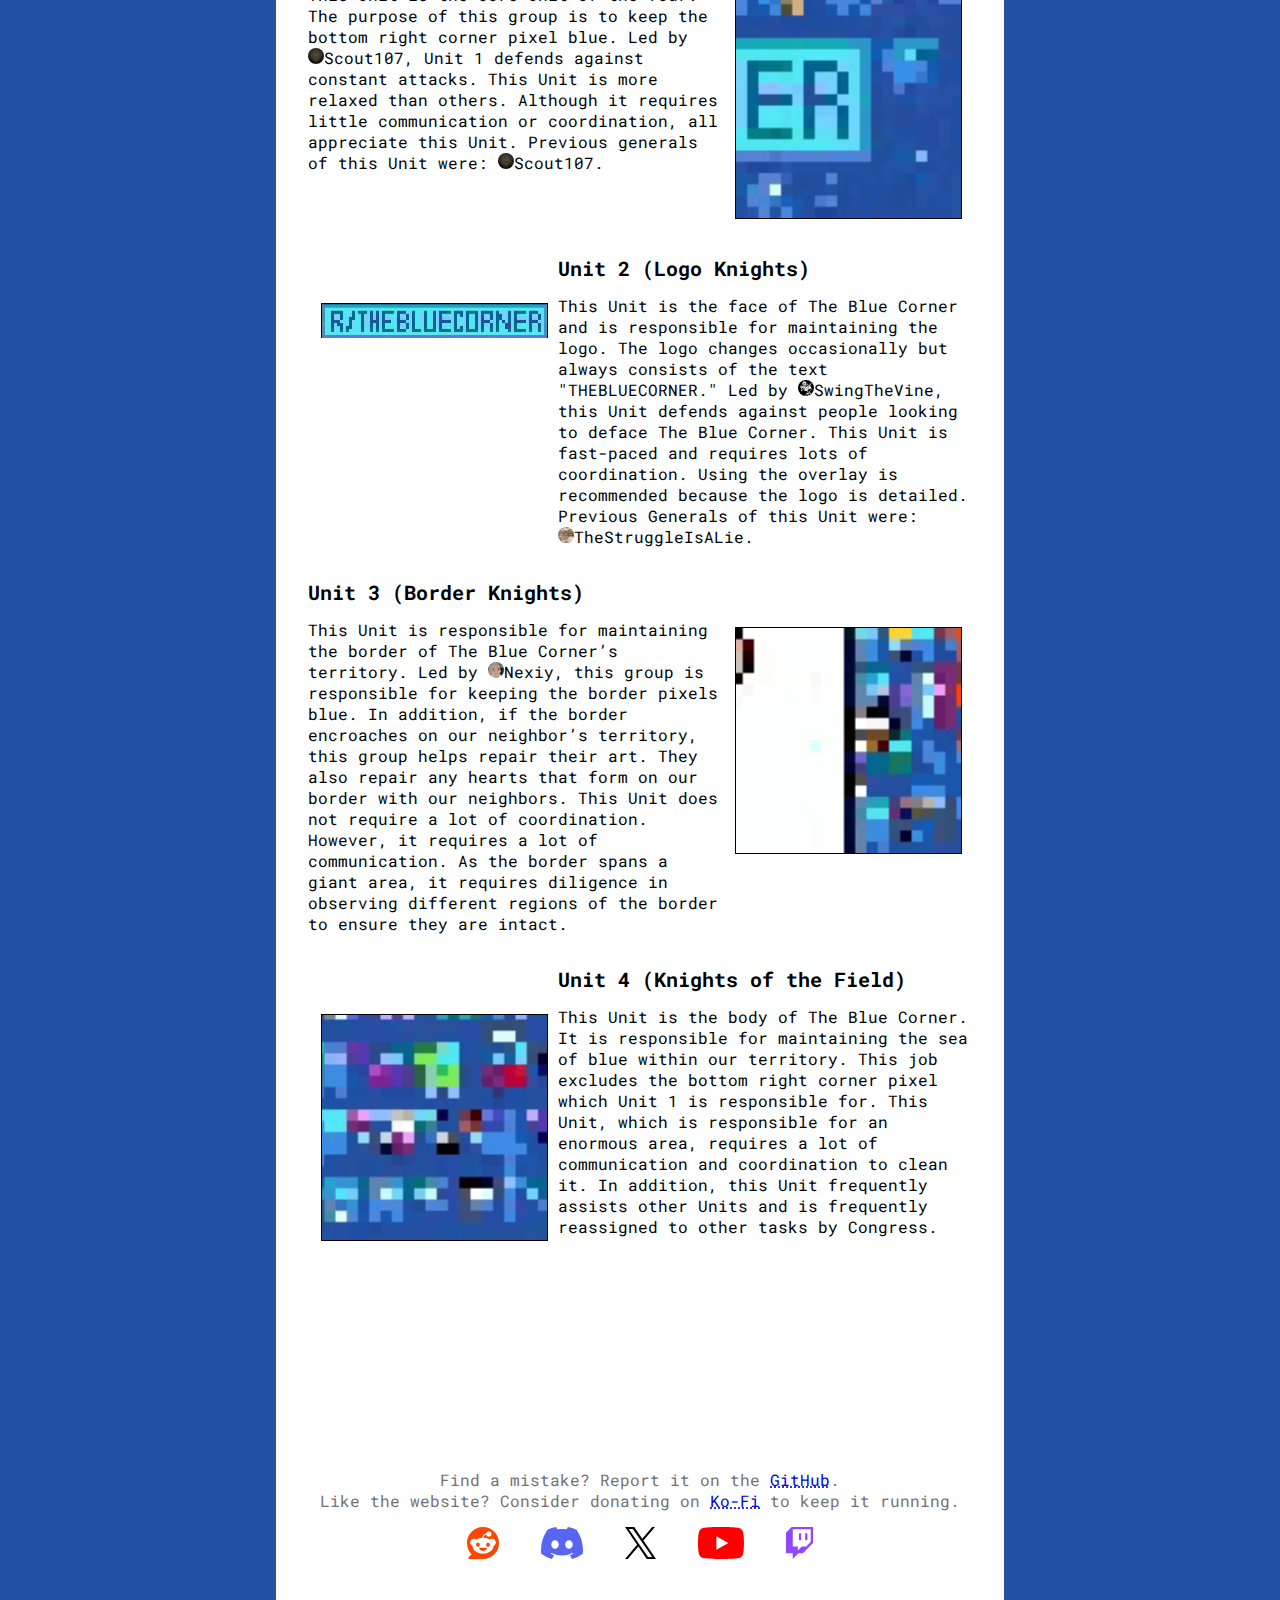
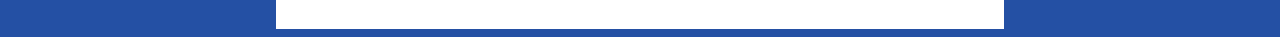
==== commit 6da0254c: "px -> em; &#2019 -> &rsquo" ====
--- a/index.html
+++ b/index.html
@@ -42,7 +42,7 @@
         <div>
           <h1>Hello, Traveler</h1>
           <p>
-            Welcome to The Blue Corner's website!
+            Welcome to The Blue Corner&rsquo;s website!
             This website serves many purposes.
             From information to overlays, we have it all!
             Is an event going on? You can find updates in the Discord or in the subreddit.
@@ -68,7 +68,7 @@
           <div class="content-image-flavor">
             <h2>Who We Are</h2>
             <p>
-              We are a group formed from Reddit's "Place" April Fools event.
+              We are a group formed from Reddit&rsquo;s "Place" April Fools event.
               The Blue Corner dedicates itself to a single purpose: making the bottom right corner of the canvas blue.
               Our group is one of a few r/place communities that are not tied to any country or trademarked media.
               We just like blue corners!
@@ -91,7 +91,11 @@
             </video>
             <div class="video-shade"></div>
             <a id="video-TBC-button" class="video-button" role="button" tabindex="0" aria-label="Pause Button" aria-describedby="video-TBC-aria" aria-controls="video-TBC" onclick="triggerVideo('video-TBC-button', event)" onkeydown="triggerVideo('video-TBC-button', event)">
-              <img class="video-button-image" src="./assets/icons/FontAwesome_Circle-Pause.svg" alt="">
+              <picture>
+                <source srcset="./assets/icons/FontAwesome_Circle-Pause_Light.svg" media="(prefers-color-scheme: light), (prefers-color-scheme: no-preference)">
+                <source srcset="./assets/icons/FontAwesome_Circle-Pause_Dark.svg" media="(prefers-color-scheme: dark)">
+                <img class="video-button-image" src="./assets/icons/FontAwesome_Circle-Pause_Light.svg" alt="">
+              </picture>
               <div id="video-TBC-aria" class="screen-reader-only" style="top: 51%; left: 50%;">You can pause the video using the "space" or "tab" keys.</div>
             </a>
             <!-- End of video -->
@@ -142,7 +146,7 @@
           <picture>
             <source srcset="./assets/images/TBC_CoC_Layers_Light.webp" media="(prefers-color-scheme: light), (prefers-color-scheme: no-preference)">
             <source srcset="./assets/images/TBC_CoC_Layers_Dark.webp" media="(prefers-color-scheme: dark)">
-            <img class="content-image" alt="An image of the chain of command of the blue corner community." aria-describedby="img-desc-coc">
+            <img class="content-image" src="./assets/images/TBC_CoC_Layers_Light.webp" alt="An image of the chain of command of the blue corner community." aria-describedby="img-desc-coc">
           </picture>
           <div id="img-desc-coc" class="screen-reader-only">
             This image is a visual representation of our chain of command.
@@ -168,9 +172,9 @@
             <div>
               <h3>Staff</h3>
               <p>
-                The leading body of Congress is the community's Admins.
+                The leading body of Congress is the community&rsquo;s Admins.
                 Staff in this position are excellent at leadership and handling high-stress situations.
-                They embody The Blue Corner's core values and keep the community a fun place for everyone.
+                They embody The Blue Corner&rsquo;s core values and keep the community a fun place for everyone.
                 Their job is to manage The Blue Corner community, discuss problems, and decide what path the community should take.
                 <br>
                 <br>
@@ -219,7 +223,7 @@
               Anyone can join or leave a Unit or be in multiple Units simultaneously.
               In addition, a Unit may not have a General (or may have several Generals).
               However, Generals are always Congress members.
-              Leaders of Units (or Congress) may temporarily assign Units to work on a specific mission unrelated to their Unit's primary purpose.
+              Leaders of Units (or Congress) may temporarily assign Units to work on a specific mission unrelated to their Unit&rsquo;s primary purpose.
               <br>
               <br>
             </p>
@@ -246,7 +250,11 @@
                 </video>
                 <div class="video-shade"></div>
                 <a id="video-TBC-Unit1-button" class="video-button" role="button" tabindex="0" aria-label="Pause Button" aria-describedby="video-TBC-Unit1-aria" aria-controls="video-TBC-Unit1" onclick="triggerVideo('video-TBC-Unit1-button', event)" onkeydown="triggerVideo('video-TBC-Unit1-button', event)">
-                  <img class="video-button-image" src="./assets/icons/FontAwesome_Circle-Pause.svg" alt="">
+                  <picture>
+                    <source srcset="./assets/icons/FontAwesome_Circle-Pause_Light.svg" media="(prefers-color-scheme: light), (prefers-color-scheme: no-preference)">
+                    <source srcset="./assets/icons/FontAwesome_Circle-Pause_Dark.svg" media="(prefers-color-scheme: dark)">
+                    <img class="video-button-image" src="./assets/icons/FontAwesome_Circle-Pause_Light.svg" alt="">
+                  </picture>
                   <div id="video-TBC-Unit1-aria" class="screen-reader-only" style="top: 51%; left: 50%;">You can pause the video using the "space" or "tab" keys.</div>
                 </a>
                 <!-- End of video -->
@@ -264,7 +272,11 @@
                 </video>
                 <div class="video-shade"></div>
                 <a id="video-TBC-Unit2-button" class="video-button" role="button" tabindex="0" aria-label="Pause Button" aria-describedby="video-TBC-Unit2-aria" aria-controls="video-TBC-Unit2" onclick="triggerVideo('video-TBC-Unit2-button', event)" onkeydown="triggerVideo('video-TBC-Unit2-button', event)">
-                  <img class="video-button-image" src="./assets/icons/FontAwesome_Circle-Pause.svg" alt="">
+                  <picture>
+                    <source srcset="./assets/icons/FontAwesome_Circle-Pause_Light.svg" media="(prefers-color-scheme: light), (prefers-color-scheme: no-preference)">
+                    <source srcset="./assets/icons/FontAwesome_Circle-Pause_Dark.svg" media="(prefers-color-scheme: dark)">
+                    <img class="video-button-image" src="./assets/icons/FontAwesome_Circle-Pause_Light.svg" alt="">
+                  </picture>
                   <div id="video-TBC-Unit2-aria" class="screen-reader-only" style="top: 51%; left: 50%;">You can pause the video using the "space" or "tab" keys.</div>
                 </a>
                 <!-- End of video -->
@@ -289,9 +301,9 @@
               <div class="content-flavor">
                 <h3>Unit 3 (Border Knights)</h3>
                 <p>
-                  This Unit is responsible for maintaining the border of The Blue Corner's territory.
+                  This Unit is responsible for maintaining the border of The Blue Corner&rsquo;s territory.
                   Led by Nexiy, this group is responsible for keeping the border pixels blue.
-                  In addition, if the border encroaches on our neighbor's territory, this group helps repair their art.
+                  In addition, if the border encroaches on our neighbor&rsquo;s territory, this group helps repair their art.
                   They also repair any hearts that form on our border with our neighbors.
                   This Unit does not require a lot of coordination.
                   However, it requires a lot of communication.
@@ -301,13 +313,17 @@
 
               <!-- Start of video -->
               <div class="content-video">
-                <video id="video-TBC-Unit3" autoplay loop muted playsinline disablePictureInPicture="true" aria-label="A looping video of a pixel heart being drawn at the border between the blue corner's art and their neighbors art.">
+                <video id="video-TBC-Unit3" autoplay loop muted playsinline disablePictureInPicture="true" aria-label="A looping video of a pixel heart being drawn at the border between the blue corner&rsquo;s art and their neighbors art.">
                   <source src="./assets/videos/TBC_Unit3.webm" type="video/webm">
                   Your browser does not support this video.
                 </video>
                 <div class="video-shade"></div>
                 <a id="video-TBC-Unit3-button" class="video-button" role="button" tabindex="0" aria-label="Pause Button" aria-describedby="video-TBC-Unit3-aria" aria-controls="video-TBC-Unit3" onclick="triggerVideo('video-TBC-Unit3-button', event)" onkeydown="triggerVideo('video-TBC-Unit3-button', event)">
-                  <img class="video-button-image" src="./assets/icons/FontAwesome_Circle-Pause.svg" alt="">
+                  <picture>
+                    <source srcset="./assets/icons/FontAwesome_Circle-Pause_Light.svg" media="(prefers-color-scheme: light), (prefers-color-scheme: no-preference)">
+                    <source srcset="./assets/icons/FontAwesome_Circle-Pause_Dark.svg" media="(prefers-color-scheme: dark)">
+                    <img class="video-button-image" src="./assets/icons/FontAwesome_Circle-Pause_Light.svg" alt="">
+                  </picture>
                   <div id="video-TBC-Unit3-aria" class="screen-reader-only" style="top: 51%; left: 50%;">You can pause the video using the "space" or "tab" keys.</div>
                 </a>
                 <!-- End of video -->
@@ -325,7 +341,11 @@
                 </video>
                 <div class="video-shade"></div>
                 <a id="video-TBC-Unit4-button" class="video-button" role="button" tabindex="0" aria-label="Pause Button" aria-describedby="video-TBC-Unit4-aria" aria-controls="video-TBC-Unit4" onclick="triggerVideo('video-TBC-Unit4-button', event)" onkeydown="triggerVideo('video-TBC-Unit4-button', event)">
-                  <img class="video-button-image" src="./assets/icons/FontAwesome_Circle-Pause.svg" alt="">
+                  <picture>
+                    <source srcset="./assets/icons/FontAwesome_Circle-Pause_Light.svg" media="(prefers-color-scheme: light), (prefers-color-scheme: no-preference)">
+                    <source srcset="./assets/icons/FontAwesome_Circle-Pause_Dark.svg" media="(prefers-color-scheme: dark)">
+                    <img class="video-button-image" src="./assets/icons/FontAwesome_Circle-Pause_Light.svg" alt="">
+                  </picture>
                   <div id="video-TBC-Unit4-aria" class="screen-reader-only" style="top: 51%; left: 50%;">You can pause the video using the "space" or "tab" keys.</div>
                 </a>
               </div>
--- a/css/global.css
+++ b/css/global.css
@@ -21,7 +21,7 @@
 
 /* Navbar title */
 .navbar-title {
-  font-size: 24px;
+  font-size: 1.5em;
   font-weight: bold;
   padding: 8px;
   color: black;
@@ -52,7 +52,7 @@
   border-width: 0px;
   border-radius: 16px;
   padding: 6px 12px 6px 12px;
-  font-size: 18px;
+  font-size: 1.125em;
   font-weight: bold;
   cursor: pointer;
   background-color: #0bbdcf;
@@ -150,25 +150,25 @@
 /* Content header */
 h1 {
   text-align: center;
-  font-size: 32px;
+  font-size: 2em;
   font-weight: bold;
 }
 
 /* Content subheader */
 h2 {
-  font-size: 28px;
+  font-size: 1.75em;
   font-weight: bold;
 }
 
 /* Header 3 */
 h3 {
-  font-size: 20px;
+  font-size: 1.25em;
   font-weight: bold;
 }
 
 /* Header 4 */
 h4 {
-  font-size: 20px;
+  font-size: 1.25em;
   color: gray;
   font-weight: normal;
 }
@@ -189,7 +189,7 @@
 
 /* Quote text */
 blockquote {
-  font-size: 18px;
+  font-size: 1.125em;
   text-align: center;
   margin-top: 10px;
   margin-left: auto;
@@ -436,4 +436,24 @@
   a:visited:not(.content-button, .navbar-button, .navbar-title, .screen-reader-bypass, .video-button, .sidebar a) {
     color: #BB81FF;
   }
+}
+
+/* High contrast mode */
+@media (forced-colors: active) {
+
+  /* Makes website buttons visible */
+  .content-button,
+  .navbar-button,
+  .screen-reader-bypass,
+  .video-button {
+    border: 2px solid ButtonText;
+  }
+
+  /* Makes website buttons highlighted */
+  .content-button:focus, .content-button:hover,
+  .navbar-button:focus, .navbar-button:hover,
+  .screen-reader-bypass:focus, .screen-reader-bypass:hover,
+  .video-button:focus, .video-button:hover {
+    border: 2px solid Highlight;
+  }
 }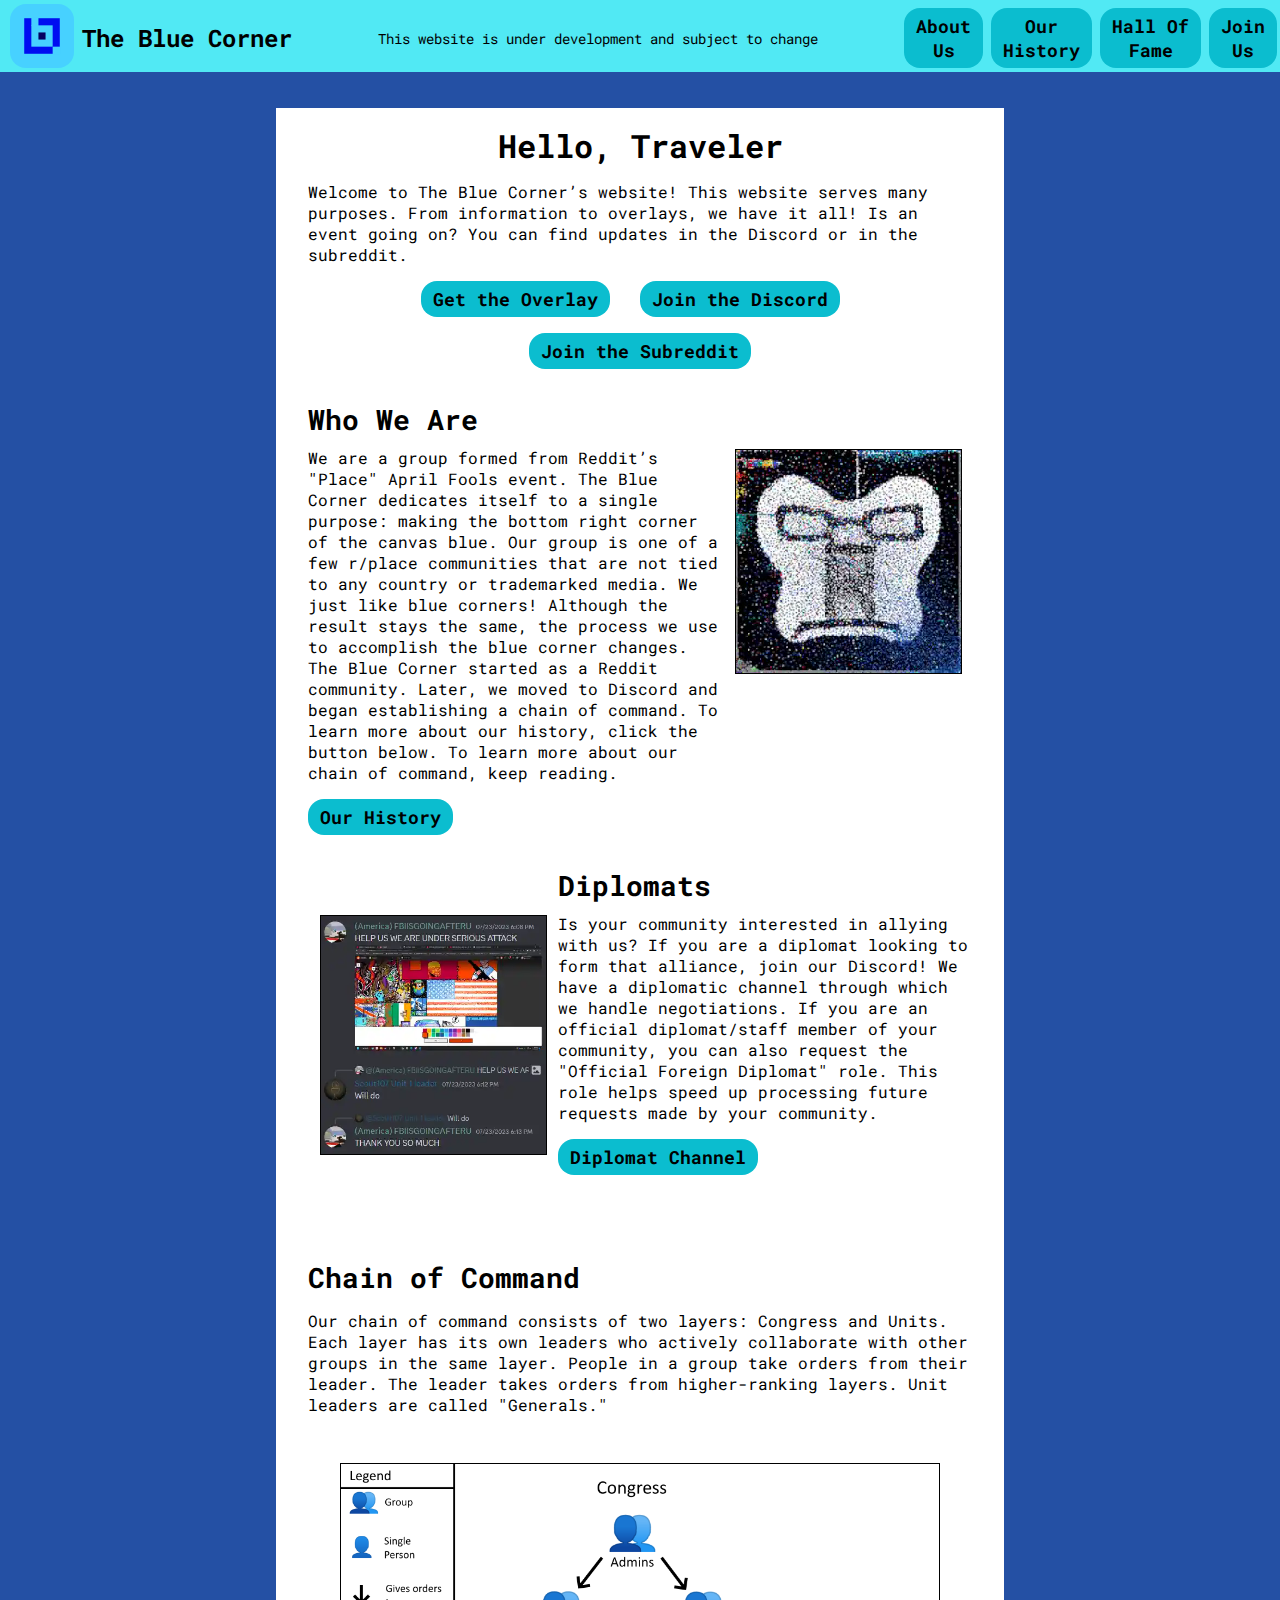
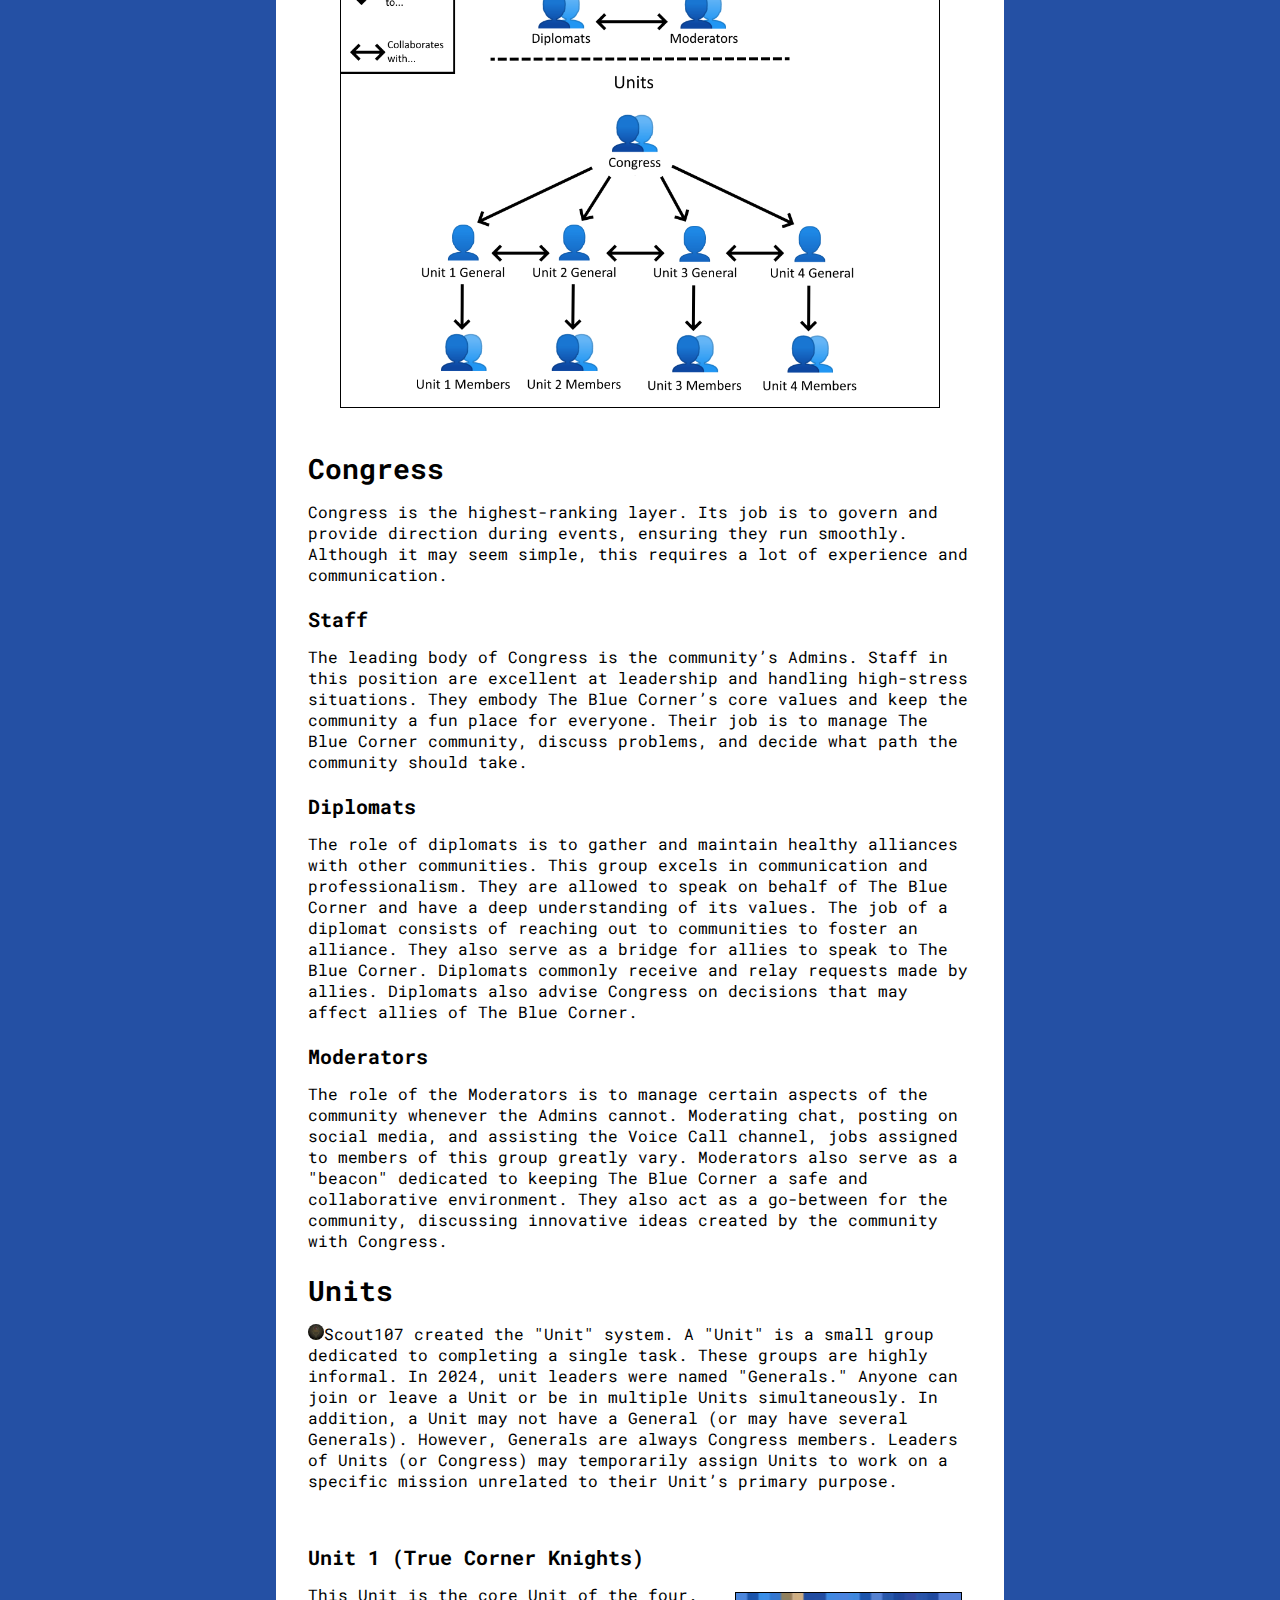
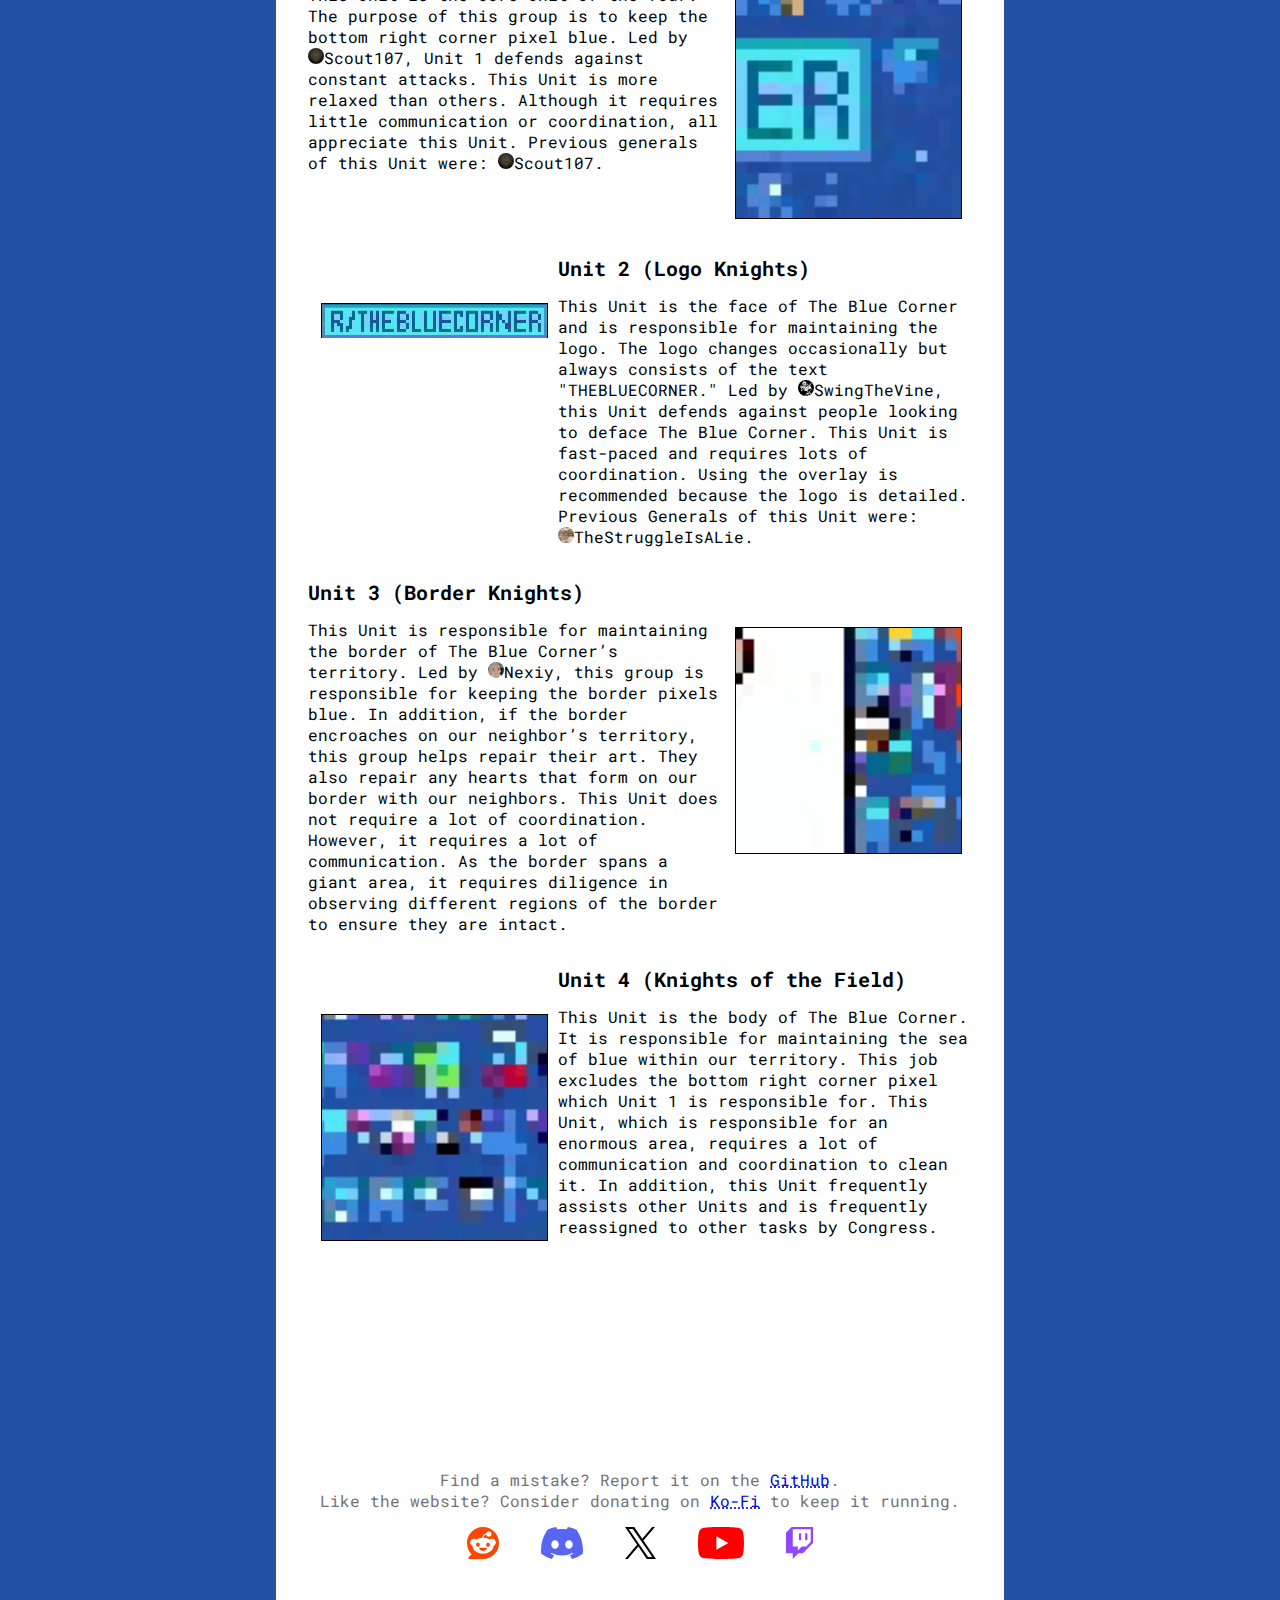
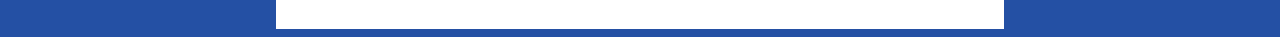
==== commit 1592d445: "Renamed navbar to banner" ====
--- a/index.html
+++ b/index.html
@@ -22,8 +22,8 @@
     <!-- The Skip Link -->
     <a class="screen-reader-bypass" role="link" tabindex="0" onclick="scrollToClass('page', event)" onkeydown="scrollToClass('page', event)">Skip to page content</a>
 
-    <!-- The Navigation Bar -->
-    <div id="navbar" role="banner"></div>
+    <!-- The Banner -->
+    <div id="banner" class="banner" role="banner"></div>
 
     <!-- All of the page -->
     <div class="page">
@@ -375,7 +375,7 @@
     </div>
     
     <!-- Scripts -->
-    <script src="./js/insertNavbar.js" async></script>
+    <script src="./js/insertBanner.js" async></script>
     <script src="./js/insertFooter.js" async></script>
     <script src="./js/profilePicture.js" defer></script>
     <script src="./js/scrollHandler.js" defer></script>
--- a/css/global.css
+++ b/css/global.css
@@ -1,50 +1,42 @@
-/* Entire navbar */
-.navbar-grid {
-  display: grid;
-  grid-template-columns: 75px 250px 1fr 400px;
+/* Entire banner */
+.banner {
   background-color: #51E9F4;
+  display: flex;
   align-items: center;
+  gap: 0.5em;
   position: fixed;
   top: 0%;
   left: 0%;
-  width: 100%;
-  padding: 4px 10px 0px 10px;
+  width: 99%;
+  padding: 4px 1% 0px 10px;
   z-index: 999;
 }
 
-/* Navbar logo */
-.navbar-image {
+/* Banner logo */
+.banner-image {
   border-radius: 25%;
-  width: 80%;
-  padding: 10%;
-}
-
-/* Navbar title */
-.navbar-title {
+  width: 4em;
+  height: auto;
+}
+
+/* Banner title */
+.banner-title {
+  display: inline;
   font-size: 1.5em;
   font-weight: bold;
-  padding: 8px;
+  width: max-content;
   color: black;
   text-decoration: none;
 }
 
-/* Navbar title hover/focus */
-.navbar-title:hover, .navbar-title:focus {
+/* Banner title hover/focus */
+.banner-title:hover, .banner-title:focus {
   text-decoration: underline solid;
-}
-
-/* Navbar flexbox for buttons */
-.navbar-button-flex {
-  display: flex;
-  flex-direction: row;
-  column-gap: 8px;
-  margin-right: 20px;
-  justify-content: right;
 }
 
 /* Website buttons */
 .content-button,
-.navbar-button,
+.banner-button,
 .screen-reader-bypass,
 .video-button {
   display: inline-block;
@@ -65,7 +57,7 @@
 
 /* Website buttons mouse-over & focus */
 .content-button:hover, .content-button:focus,
-.navbar-button:hover, .navbar-button:focus,
+.banner-button:hover, .banner-button:focus,
 .screen-reader-bypass:hover, .screen-reader-bypass:focus {
   background-color: #0c97ae;
   border-bottom-right-radius: 0%;
@@ -78,7 +70,7 @@
 
 /* Website buttons pressed*/
 .content-button:active,
-.navbar-button:active,
+.banner-button:active,
 .screen-reader-bypass:active,
 .video-button:active {
   background-color: #11788d;
@@ -409,18 +401,18 @@
   }
 
   /* Banner in dark mode */
-  .navbar-grid {
+  .banner {
     background-color: #234785;
   }
 
   /* Banner title in dark mode */
-  .navbar-title {
+  .banner-title {
     color: #E7E7E7;
   }
 
   /* Website buttons in dark mode */
   .content-button,
-  .navbar-button,
+  .banner-button,
   .screen-reader-bypass,
   .video-button {
     background-color: #4A99ED;
@@ -428,12 +420,12 @@
 
   /* Links (excluding buttons) in dark mode */
   a:not(
-    .content-button, .navbar-button, .navbar-title, .screen-reader-bypass, .video-button, .sidebar a) {
+    .content-button, .banner-button, .banner-title, .screen-reader-bypass, .video-button, .sidebar a) {
     color: #85A8ff;
   }
 
   /* Visted links (excluding buttons) in dark mode */
-  a:visited:not(.content-button, .navbar-button, .navbar-title, .screen-reader-bypass, .video-button, .sidebar a) {
+  a:visited:not(.content-button, .banner-button, .banner-title, .screen-reader-bypass, .video-button, .sidebar a) {
     color: #BB81FF;
   }
 }
@@ -443,7 +435,7 @@
 
   /* Makes website buttons visible */
   .content-button,
-  .navbar-button,
+  .banner-button,
   .screen-reader-bypass,
   .video-button {
     border: 2px solid ButtonText;
@@ -451,9 +443,14 @@
 
   /* Makes website buttons highlighted */
   .content-button:focus, .content-button:hover,
-  .navbar-button:focus, .navbar-button:hover,
+  .banner-button:focus, .banner-button:hover,
   .screen-reader-bypass:focus, .screen-reader-bypass:hover,
   .video-button:focus, .video-button:hover {
     border: 2px solid Highlight;
   }
+
+  /* Makes the banner visible */
+  .banner {
+    border-bottom: 2px solid WindowText;
+  }
 }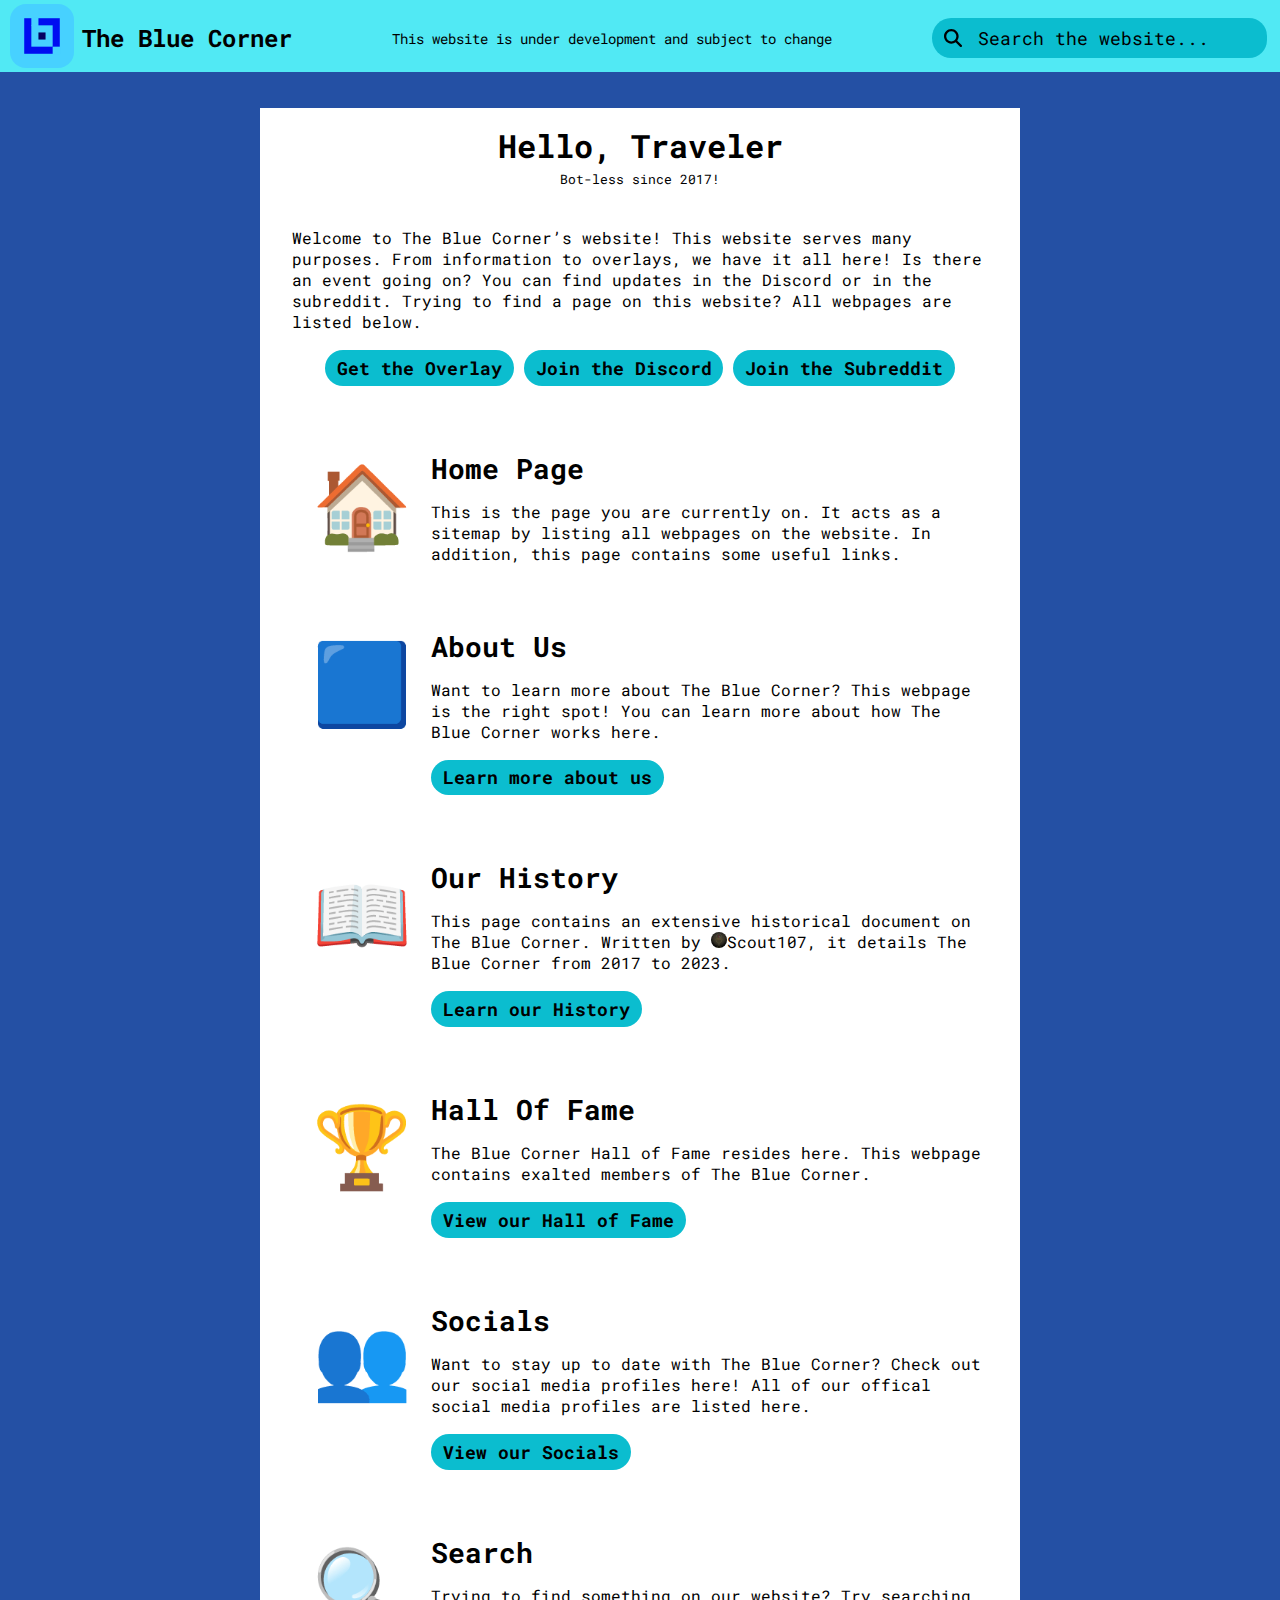
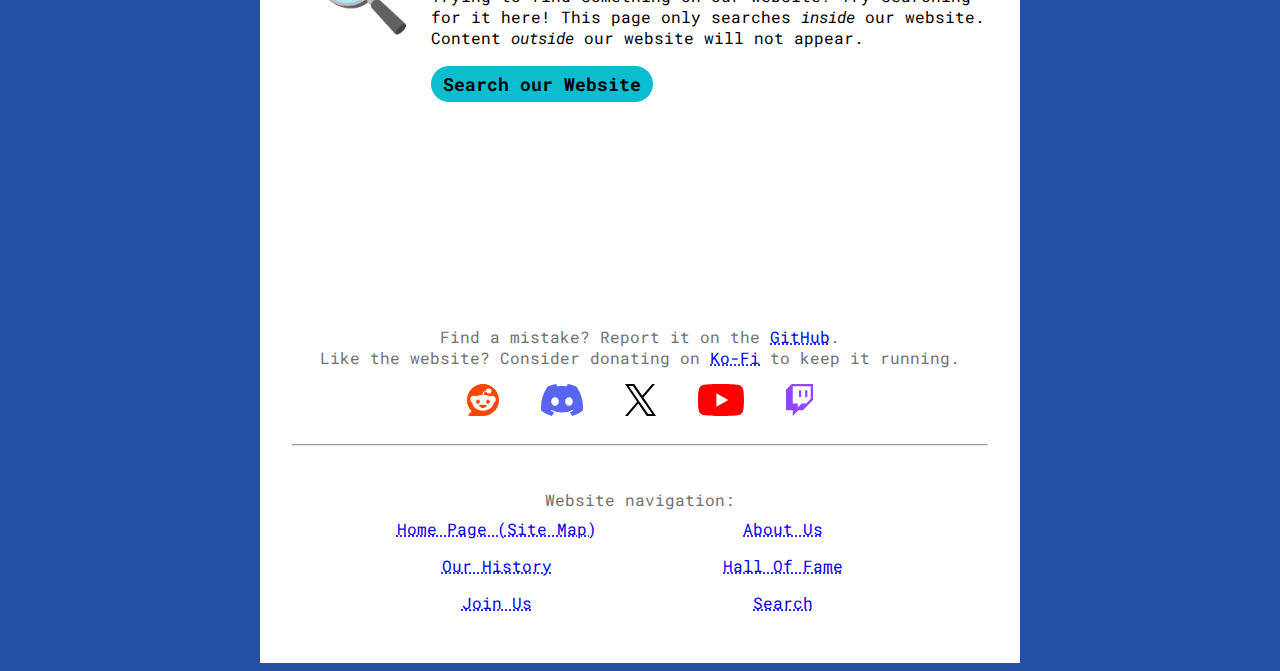
==== commit 4e6a34e6: "Separated the "home page" and the "about us" page" ====
--- a/index.html
+++ b/index.html
@@ -6,11 +6,12 @@
 
     <!-- Tab and SEO metadata -->
     <link rel="icon" href="./assets/icons/TBC_Favicon.webp">
-    <title>About Us &mdash; The Blue Corner</title>
-    <meta name="description" content="We are The Blue Corner! We are a community centered around Reddit r/place events.">
+    <title>Home Page &mdash; The Blue Corner</title>
+    <meta name="description" content="Welcome to The Blue Corner website! We are a community centered around Reddit r/place events. This is our home page.">
 
     <!-- CSS files -->
     <link rel="stylesheet" href="./css/global.css">
+    <link rel="stylesheet" href="./css/index.css">
 
     <!-- Website fonts -->
     <link rel="preconnect" href="https://fonts.googleapis.com">
@@ -35,335 +36,132 @@
         <br>Enable JavaScript for the full experience.
       </noscript>
 
-      <!-- Main content on the page -->
+      <!-- Content -->
       <main>
 
         <!-- Top Text -->
         <div>
           <h1>Hello, Traveler</h1>
+          <small id="title-flavor">Hello, World!</small>
+          <br>
           <p>
             Welcome to The Blue Corner&rsquo;s website!
             This website serves many purposes.
-            From information to overlays, we have it all!
-            Is an event going on? You can find updates in the Discord or in the subreddit.
+            From information to overlays, we have it all here!
+            Is there an event going on? You can find updates in the Discord or in the subreddit.
+            Trying to find a page on this website?
+            All webpages are listed below.
           </p>
-          <div style="text-align: center;">
+          <div style="width: fit-content; margin: auto;">
             <a href="https://github.com/SwingTheVine/thebluecorner2023/" target="_blank" class="content-button" aria-label="Visit our overlay for r/place. Opens in a new tab">
               Get the Overlay
             </a>
-            &nbsp;
             <a href="https://discord.gg/5X4GnCuuXZ/" target="_blank" class="content-button" aria-label="Visit our Discord. Opens in a new tab">
               Join the Discord
             </a>
-            &nbsp;
             <a href="https://www.reddit.com/r/TheBlueCorner/" target="_blank" class="content-button" aria-label="Visit our sub-reddit. Opens in a new tab">
               Join the Subreddit
             </a>
           </div>
-          <!-- End of Top Text-->
+          <!-- End of Top Text -->
         </div>
 
-        <!-- Who We Are -->
-        <div class="content-image-right">
+        <!-- Home Page -->
+        <div class="content-image-left">
+          <p>🏠</p>
           <div class="content-image-flavor">
-            <h2>Who We Are</h2>
+            <h2>Home Page</h2>
             <p>
-              We are a group formed from Reddit&rsquo;s "Place" April Fools event.
-              The Blue Corner dedicates itself to a single purpose: making the bottom right corner of the canvas blue.
-              Our group is one of a few r/place communities that are not tied to any country or trademarked media.
-              We just like blue corners!
-              Although the result stays the same, the process we use to accomplish the blue corner changes.
-              The Blue Corner started as a Reddit community.
-              Later, we moved to Discord and began establishing a chain of command.
-              To learn more about our history, click the button below.
-              To learn more about our chain of command, keep reading.
-              <br><a href="/history.html" class="content-button" aria-label="Visit our history document. Opens in the same tab">
-                Our History
+              This is the page you are currently on.
+              It acts as a sitemap by listing all webpages on the website.
+              In addition, this page contains some useful links.
+            </p>
+          </div>
+          <!-- End of Home Page -->
+        </div>
+
+        <!-- About Us -->
+        <div class="content-image-left">
+          <p>🟦</p>
+          <div class="content-image-flavor">
+            <h2>About Us</h2>
+            <p>
+              Want to learn more about The Blue Corner?
+              This webpage is the right spot!
+              You can learn more about how The Blue Corner works here.
+              <br><a href="/about.html" class="content-button" aria-label="Visit our 'About Us' webpage. Opens in the same tab">
+                Learn more about us
               </a>
             </p>
           </div>
-
-          <!-- Start of video -->
-          <div class="content-video">
-            <video id="video-TBC" autoplay loop muted playsinline disablePictureInPicture="true" aria-label="A looping video of the xQc logo being replaced by blue.">
-              <source src="./assets/videos/TBC.webm" type="video/webm">
-              Your browser does not support this video.
-            </video>
-            <div class="video-shade"></div>
-            <a id="video-TBC-button" class="video-button" role="button" tabindex="0" aria-label="Pause Button" aria-describedby="video-TBC-aria" aria-controls="video-TBC" onclick="triggerVideo('video-TBC-button', event)" onkeydown="triggerVideo('video-TBC-button', event)">
-              <picture>
-                <source srcset="./assets/icons/FontAwesome_Circle-Pause_Light.svg" media="(prefers-color-scheme: light), (prefers-color-scheme: no-preference)">
-                <source srcset="./assets/icons/FontAwesome_Circle-Pause_Dark.svg" media="(prefers-color-scheme: dark)">
-                <img class="video-button-image" src="./assets/icons/FontAwesome_Circle-Pause_Light.svg" alt="">
-              </picture>
-              <div id="video-TBC-aria" class="screen-reader-only" style="top: 51%; left: 50%;">You can pause the video using the "space" or "tab" keys.</div>
-            </a>
-            <!-- End of video -->
-          </div>
-          <!-- End of Who We Are -->
+          <!-- End of About Us -->
         </div>
 
-        <!-- Diplomats -->
+        <!-- History -->
         <div class="content-image-left">
-          <img class="content-image" src="./assets/images/TBC_Diplomat.webp" alt="An image of a Blue Corner diplomat working with another community." aria-describedby="img-desc-diplomat">
-          <div id="img-desc-diplomat" class="screen-reader-only">
-            This image contains a short conversation between two community representatives:
-            American Flag In Place representative, "FBI Is Coming After You" says: "HELP US WE ARE UNDER SERIOUS ATTACK."
-            "FBI Is Coming After You" sent an image of their art being destroyed.
-            The Blue Corner representative, "Scout107" says: "Will do."
-            "FBI Is Coming After You" replied: "THANK YOU SO MUCH."
-          </div>
+          <p>📖</p>
           <div class="content-image-flavor">
-            <h2>Diplomats</h2>
+            <h2>Our History</h2>
             <p>
-              Is your community interested in allying with us?
-              If you are a diplomat looking to form that alliance, join our Discord!
-              We have a diplomatic channel through which we handle negotiations.
-              If you are an official diplomat/staff member of your community, you can also request the "Official Foreign Diplomat" role.
-              This role helps speed up processing future requests made by your community.
-              <br><a href="https://discord.gg/5Sk4v97R25" target="_blank" class="content-button" aria-label="Join our Discord and open the diplomat channel. Opens in a new tab">
-                Diplomat Channel
+              This page contains an extensive historical document on The Blue Corner.
+              Written by Scout107, it details The Blue Corner from 2017 to 2023.
+              <br><a href="/history.html" class="content-button" aria-label="Visit our history document. Opens in the same tab">
+                Learn our History
               </a>
             </p>
           </div>
-          <!-- End of Diplomats -->
+          <!-- End of History -->
         </div>
 
-        <!-- Chain of Command -->
-        <div>
-          <br>
-          <br>
-          <br>
-          <br>
-          <h2>Chain of Command</h2>
-          <p>
-            Our chain of command consists of two layers: Congress and Units.
-            Each layer has its own leaders who actively collaborate with other groups in the same layer.
-            People in a group take orders from their leader.
-            The leader takes orders from higher-ranking layers.
-            Unit leaders are called "Generals."
-          </p>
-          <picture>
-            <source srcset="./assets/images/TBC_CoC_Layers_Light.webp" media="(prefers-color-scheme: light), (prefers-color-scheme: no-preference)">
-            <source srcset="./assets/images/TBC_CoC_Layers_Dark.webp" media="(prefers-color-scheme: dark)">
-            <img class="content-image" src="./assets/images/TBC_CoC_Layers_Light.webp" alt="An image of the chain of command of the blue corner community." aria-describedby="img-desc-coc">
-          </picture>
-          <div id="img-desc-coc" class="screen-reader-only">
-            This image is a visual representation of our chain of command.
-            Congress is run by admins who give orders to the diplomats and moderators.
-            Congress (which includes the admins, diplomats, and moderators) gives orders to the units.
-            Each unit is run by a general who recieves orders from congress and gives orders to the rest of the unit.
+        <!-- Hall Of Fame -->
+        <div class="content-image-left">
+          <p>🏆</p>
+          <div class="content-image-flavor">
+            <h2>Hall Of Fame</h2>
+            <p>
+              The Blue Corner Hall of Fame resides here.
+              This webpage contains exalted members of The Blue Corner.
+              <br><a href="/hall-of-fame.html" class="content-button" aria-label="Visit our hall of fame. Opens in the same tab">
+                View our Hall of Fame
+              </a>
+            </p>
           </div>
-          <br>
-          <br>
+          <!-- End of Hall Of Fame -->
+        </div>
 
-          <!-- Congress -->
-          <div>
-            <h2>Congress</h2>
+        <!-- Socials -->
+        <div class="content-image-left">
+          <p>👥</p>
+          <div class="content-image-flavor">
+            <h2>Socials</h2>
             <p>
-              Congress is the highest-ranking layer.
-              Its job is to govern and provide direction during events, ensuring they run smoothly.
-              Although it may seem simple, this requires a lot of experience and communication. 
-              <br>
-              <br>
+              Want to stay up to date with The Blue Corner?
+              Check out our social media profiles here!
+              All of our offical social media profiles are listed here.
+              <br><a href="/socials.html" class="content-button" aria-label="Visit our social media profile page. Opens in the same tab">
+                View our Socials
+              </a>
             </p>
+          </div>
+          <!-- End of Socials -->
+        </div>
 
-            <!-- Staff-->
-            <div>
-              <h3>Staff</h3>
-              <p>
-                The leading body of Congress is the community&rsquo;s Admins.
-                Staff in this position are excellent at leadership and handling high-stress situations.
-                They embody The Blue Corner&rsquo;s core values and keep the community a fun place for everyone.
-                Their job is to manage The Blue Corner community, discuss problems, and decide what path the community should take.
-                <br>
-                <br>
-              </p>
-            </div>
-
-            <!-- Diplomats -->
-            <div>
-              <h3>Diplomats</h3>
-              <p>
-                The role of diplomats is to gather and maintain healthy alliances with other communities.
-                This group excels in communication and professionalism.
-                They are allowed to speak on behalf of The Blue Corner and have a deep understanding of its values.
-                The job of a diplomat consists of reaching out to communities to foster an alliance.
-                They also serve as a bridge for allies to speak to The Blue Corner.
-                Diplomats commonly receive and relay requests made by allies.
-                Diplomats also advise Congress on decisions that may affect allies of The Blue Corner.
-                <br>
-                <br>
-              </p>
-            </div>
-
-            <!-- Moderators -->
-            <div>
-              <h3>Moderators</h3>
-              <p>
-                The role of the Moderators is to manage certain aspects of the community whenever the Admins cannot.
-                Moderating chat, posting on social media, and assisting the Voice Call channel, jobs assigned to members of this group greatly vary.
-                Moderators also serve as a "beacon" dedicated to keeping The Blue Corner a safe and collaborative environment.
-                They also act as a go-between for the community, discussing innovative ideas created by the community with Congress.
-                <br>
-                <br>
-              </p>
-            </div>
-            <!-- End of Congress -->
+        <!-- Search -->
+        <div class="content-image-left">
+          <p>🔍</p>
+          <div class="content-image-flavor">
+            <h2>Search</h2>
+            <p>
+              Trying to find something on our website?
+              Try searching for it here!
+              This page only searches <i>inside</i> our website.
+              Content <i>outside</i> our website will not appear.
+              <br><a href="/search.html" class="content-button" aria-label="Visit our website search page. Opens in the same tab">
+                Search our Website
+              </a>
+            </p>
           </div>
-          
-          <!-- Units -->
-          <div>
-            <h2>Units</h2>
-            <p>
-              Scout107 created the "Unit" system.
-              A "Unit" is a small group dedicated to completing a single task.
-              These groups are highly informal.
-              In 2024, unit leaders were named "Generals."
-              Anyone can join or leave a Unit or be in multiple Units simultaneously.
-              In addition, a Unit may not have a General (or may have several Generals).
-              However, Generals are always Congress members.
-              Leaders of Units (or Congress) may temporarily assign Units to work on a specific mission unrelated to their Unit&rsquo;s primary purpose.
-              <br>
-              <br>
-            </p>
-
-            <!-- Unit 1 -->
-            <div class="content-image-right">
-              <div class="content-flavor">
-                <h3>Unit 1 (True Corner Knights)</h3>
-                <p>
-                  This Unit is the core Unit of the four.
-                  The purpose of this group is to keep the bottom right corner pixel blue.
-                  Led by Scout107, Unit 1 defends against constant attacks.
-                  This Unit is more relaxed than others.
-                  Although it requires little communication or coordination, all appreciate this Unit.
-                  Previous generals of this Unit were: Scout107.
-                </p>
-              </div>
-
-              <!-- Start of video -->
-              <div class="content-video">
-                <video id="video-TBC-Unit1" autoplay loop muted playsinline disablePictureInPicture="true" aria-label="A looping video of stray colored pixels being replaced with blue pixels.">
-                  <source src="./assets/videos/TBC_Unit1.webm" type="video/webm">
-                  Your browser does not support this video.
-                </video>
-                <div class="video-shade"></div>
-                <a id="video-TBC-Unit1-button" class="video-button" role="button" tabindex="0" aria-label="Pause Button" aria-describedby="video-TBC-Unit1-aria" aria-controls="video-TBC-Unit1" onclick="triggerVideo('video-TBC-Unit1-button', event)" onkeydown="triggerVideo('video-TBC-Unit1-button', event)">
-                  <picture>
-                    <source srcset="./assets/icons/FontAwesome_Circle-Pause_Light.svg" media="(prefers-color-scheme: light), (prefers-color-scheme: no-preference)">
-                    <source srcset="./assets/icons/FontAwesome_Circle-Pause_Dark.svg" media="(prefers-color-scheme: dark)">
-                    <img class="video-button-image" src="./assets/icons/FontAwesome_Circle-Pause_Light.svg" alt="">
-                  </picture>
-                  <div id="video-TBC-Unit1-aria" class="screen-reader-only" style="top: 51%; left: 50%;">You can pause the video using the "space" or "tab" keys.</div>
-                </a>
-                <!-- End of video -->
-              </div>
-              <!-- End of Unit 1 -->
-            </div>
-
-            <!-- Unit 2 -->
-            <div class="content-image-left">
-              <!-- Start to video -->
-              <div class="content-video">
-                <video id="video-TBC-Unit2" autoplay loop muted playsinline disablePictureInPicture="true" aria-label="A looping video of the blue corner art logo being griefed and quickly repaired.">
-                  <source src="./assets/videos/TBC_Unit2.webm" type="video/webm">
-                  Your browser does not support this video.
-                </video>
-                <div class="video-shade"></div>
-                <a id="video-TBC-Unit2-button" class="video-button" role="button" tabindex="0" aria-label="Pause Button" aria-describedby="video-TBC-Unit2-aria" aria-controls="video-TBC-Unit2" onclick="triggerVideo('video-TBC-Unit2-button', event)" onkeydown="triggerVideo('video-TBC-Unit2-button', event)">
-                  <picture>
-                    <source srcset="./assets/icons/FontAwesome_Circle-Pause_Light.svg" media="(prefers-color-scheme: light), (prefers-color-scheme: no-preference)">
-                    <source srcset="./assets/icons/FontAwesome_Circle-Pause_Dark.svg" media="(prefers-color-scheme: dark)">
-                    <img class="video-button-image" src="./assets/icons/FontAwesome_Circle-Pause_Light.svg" alt="">
-                  </picture>
-                  <div id="video-TBC-Unit2-aria" class="screen-reader-only" style="top: 51%; left: 50%;">You can pause the video using the "space" or "tab" keys.</div>
-                </a>
-                <!-- End of video -->
-              </div>
-
-              <div class="content-flavor">
-                <h3>Unit 2 (Logo Knights)</h3>
-                <p>
-                  This Unit is the face of The Blue Corner and is responsible for maintaining the logo.
-                  The logo changes occasionally but always consists of the text "THEBLUECORNER."
-                  Led by SwingTheVine, this Unit defends against people looking to deface The Blue Corner.
-                  This Unit is fast-paced and requires lots of coordination.
-                  Using the overlay is recommended because the logo is detailed.
-                  Previous Generals of this Unit were: TheStruggleIsALie.
-                </p>
-              </div>
-              <!-- End of Unit 2-->
-            </div>
-            
-            <!-- Unit 3 -->
-            <div class="content-image-right">
-              <div class="content-flavor">
-                <h3>Unit 3 (Border Knights)</h3>
-                <p>
-                  This Unit is responsible for maintaining the border of The Blue Corner&rsquo;s territory.
-                  Led by Nexiy, this group is responsible for keeping the border pixels blue.
-                  In addition, if the border encroaches on our neighbor&rsquo;s territory, this group helps repair their art.
-                  They also repair any hearts that form on our border with our neighbors.
-                  This Unit does not require a lot of coordination.
-                  However, it requires a lot of communication.
-                  As the border spans a giant area, it requires diligence in observing different regions of the border to ensure they are intact.
-                </p>
-              </div>
-
-              <!-- Start of video -->
-              <div class="content-video">
-                <video id="video-TBC-Unit3" autoplay loop muted playsinline disablePictureInPicture="true" aria-label="A looping video of a pixel heart being drawn at the border between the blue corner&rsquo;s art and their neighbors art.">
-                  <source src="./assets/videos/TBC_Unit3.webm" type="video/webm">
-                  Your browser does not support this video.
-                </video>
-                <div class="video-shade"></div>
-                <a id="video-TBC-Unit3-button" class="video-button" role="button" tabindex="0" aria-label="Pause Button" aria-describedby="video-TBC-Unit3-aria" aria-controls="video-TBC-Unit3" onclick="triggerVideo('video-TBC-Unit3-button', event)" onkeydown="triggerVideo('video-TBC-Unit3-button', event)">
-                  <picture>
-                    <source srcset="./assets/icons/FontAwesome_Circle-Pause_Light.svg" media="(prefers-color-scheme: light), (prefers-color-scheme: no-preference)">
-                    <source srcset="./assets/icons/FontAwesome_Circle-Pause_Dark.svg" media="(prefers-color-scheme: dark)">
-                    <img class="video-button-image" src="./assets/icons/FontAwesome_Circle-Pause_Light.svg" alt="">
-                  </picture>
-                  <div id="video-TBC-Unit3-aria" class="screen-reader-only" style="top: 51%; left: 50%;">You can pause the video using the "space" or "tab" keys.</div>
-                </a>
-                <!-- End of video -->
-              </div>
-              <!-- End of Unit 3-->
-            </div>
-
-            <!-- Unit 4 -->
-            <div class="content-image-left">
-              <!-- Start of video -->
-              <div class="content-video">
-                <video id="video-TBC-Unit4" autoplay loop muted playsinline disablePictureInPicture="true" aria-label="A looping video of a bunch of blue astronaut art being replaced with a vast expanse of solid blue.">
-                  <source src="./assets/videos/TBC_Unit4.webm" type="video/webm">
-                  Your browser does not support this video.
-                </video>
-                <div class="video-shade"></div>
-                <a id="video-TBC-Unit4-button" class="video-button" role="button" tabindex="0" aria-label="Pause Button" aria-describedby="video-TBC-Unit4-aria" aria-controls="video-TBC-Unit4" onclick="triggerVideo('video-TBC-Unit4-button', event)" onkeydown="triggerVideo('video-TBC-Unit4-button', event)">
-                  <picture>
-                    <source srcset="./assets/icons/FontAwesome_Circle-Pause_Light.svg" media="(prefers-color-scheme: light), (prefers-color-scheme: no-preference)">
-                    <source srcset="./assets/icons/FontAwesome_Circle-Pause_Dark.svg" media="(prefers-color-scheme: dark)">
-                    <img class="video-button-image" src="./assets/icons/FontAwesome_Circle-Pause_Light.svg" alt="">
-                  </picture>
-                  <div id="video-TBC-Unit4-aria" class="screen-reader-only" style="top: 51%; left: 50%;">You can pause the video using the "space" or "tab" keys.</div>
-                </a>
-              </div>
-              <div class="content-flavor">
-                <h3>Unit 4 (Knights of the Field)</h3>
-                <p>
-                  This Unit is the body of The Blue Corner.
-                  It is responsible for maintaining the sea of blue within our territory.
-                  This job excludes the bottom right corner pixel which Unit 1 is responsible for.
-                  This Unit, which is responsible for an enormous area, requires a lot of communication and coordination to clean it.
-                  In addition, this Unit frequently assists other Units and is frequently reassigned to other tasks by Congress.
-                </p>
-              </div>
-              <!-- End of Unit 4-->
-            </div>
-            <!-- End of Units -->
-          </div>
-          <!-- End of Chain of Command -->
+          <!-- End of Search -->
         </div>
         <!-- End of Content -->
       </main>
@@ -373,12 +171,13 @@
 
       <!-- End of Page -->
     </div>
-    
+
     <!-- Scripts -->
     <script src="./js/insertBanner.js" async></script>
     <script src="./js/insertFooter.js" async></script>
     <script src="./js/profilePicture.js" defer></script>
     <script src="./js/scrollHandler.js" defer></script>
     <script src="./js/accessibilityHandler.js" defer></script>
+    <script src="./js/titleFlavor.js" defer></script>
   </body>
 </html>
--- a/css/global.css
+++ b/css/global.css
@@ -8,8 +8,15 @@
   top: 0%;
   left: 0%;
   width: 99%;
-  padding: 4px 1% 0px 10px;
+  padding: 0.25rem 1% 0 0.625rem;
   z-index: 999;
+}
+
+/* Banner buttons */
+.banner-button-wrapper {
+  display: flex;
+  align-items: center;
+  gap: 0.5em;
 }
 
 /* Banner logo */
@@ -34,6 +41,75 @@
   text-decoration: underline solid;
 }
 
+/* Banner seach bar */
+.banner-search-bar {
+  color: black;
+  background-color: #0bbdcf;
+  border: none;
+  padding: 0.375rem 0.75rem 0.375rem 0.5rem;
+  font-size: 1.125em;
+  border-radius: 0 1em 1em 0;
+  width: 27ch;
+  transition: 
+    background-color 0.15s,
+    border-radius 0.15s;
+
+  /* Font stack is as follows:
+   * Highest Priority (Roboto Mono)
+   * Windows fallback (Courier New)
+   * macOS fallback (Monaco)
+   * Linux fallback (DejaVu Sans Mono)
+   * Any possible monospace font (monospace)
+   * Last resort (Arial) */
+  font-family: 'Roboto Mono', 'Courier New', 'Monaco', 'DejaVu Sans Mono', monospace, 'Arial';
+  font-weight: bold;
+  }
+
+.banner-search-bar::placeholder {
+  color: black;
+
+  /* Font stack is as follows:
+   * Highest Priority (Roboto Mono)
+   * Windows fallback (Courier New)
+   * macOS fallback (Monaco)
+   * Linux fallback (DejaVu Sans Mono)
+   * Any possible monospace font (monospace)
+   * Last resort (Arial) */
+  font-family: 'Roboto Mono', 'Courier New', 'Monaco', 'DejaVu Sans Mono', monospace, 'Arial';
+  font-weight: normal;
+}
+
+/* Banner search bar when hovered/focused */
+.banner-search-bar:hover, .banner-search-bar:focus-visible,
+.banner-search-button:hover, .banner-search-button:focus {
+  background-color: #a7f5fa;
+  border-bottom-right-radius: 0%;
+}
+
+/* Banner search bar when activated */
+.banner-search-button:active {
+  background-color: #11778d;
+}
+
+/* Banner search button */
+.banner-search-button {
+  font-size: 1.125em;
+  padding: 0.375rem 0.5rem 0.375rem 0.75rem;
+  cursor: pointer;
+  background-color: #0bbdcf;
+  border-radius: 50% 0 0 50%;
+  border: none;
+  transition: 
+    transform 0.2s,
+    background-color 0.15s;
+}
+
+/* Gives the search button some width (else it disappears) */
+.banner-search-button img {
+  margin-top: 0.25em;
+  width: 1em;
+}
+
 /* Website buttons */
 .content-button,
 .banner-button,
@@ -41,9 +117,9 @@
 .video-button {
   display: inline-block;
   color: black;
-  border-width: 0px;
-  border-radius: 16px;
-  padding: 6px 12px 6px 12px;
+  border-width: 0;
+  border-radius: 1em;
+  padding: 0.33em 0.66em;
   font-size: 1.125em;
   font-weight: bold;
   cursor: pointer;
@@ -78,28 +154,28 @@
 
 /* Content button */
 .content-button {
-  margin-top: 16px;
+  margin-top: 1em;
   margin-right: auto;
 }
 
 /* Content image (right) */
 .content-image-right {
   display: grid;
-  grid-template-columns: 1fr 250px;
+  grid-template-columns: 3fr 2fr;
   margin-top: 32px;
 }
 
 /* Content image (left) */
 .content-image-left {
   display: grid;
-  grid-template-columns: 250px 1fr;
-  margin-top: 32px;
+  grid-template-columns: 2fr 3fr;
+  margin-top: 2em;
 }
 
 /* Content image flavor text */
 .content-image-flavor {
   display: grid;
-  grid-template-rows: 32px 1fr;
+  grid-template-rows: auto 1fr;
 }
 
 /* Content images */
@@ -183,10 +259,10 @@
 blockquote {
   font-size: 1.125em;
   text-align: center;
-  margin-top: 10px;
+  margin-top: 0.625em;
   margin-left: auto;
   margin-right: auto;
-  margin-bottom: 32px;
+  margin-bottom: 2em;
   color: gray;
   width: 75%;
 }
@@ -197,17 +273,12 @@
   margin-block-end: 0;
   margin-inline-start: 0;
   margin-inline-end: 0;
-  margin-top: 14px;
+  margin-top: 0.875em;
 }
 
 /* Ordered List */
 ol {
-  padding-left: 50px;
-}
-
-/* List Item */
-li {
-  padding-left: 5px;
+  padding-left: 6ch;
 }
 
 /* Removes the marker for the list items. i.e. "*" */
@@ -217,23 +288,23 @@
 
 /* Main body formatting */
 main {
-  margin-top: 100px;
-  padding-top: 16px;
+  margin-top: 6.25em;
+  padding-top: 1em;
 }
 
 /* Main content page (the white part) */
 main,
 footer {
   background-color: white;
-  width: 664px;
-  padding-left: 32px;
-  padding-right: 32px;
-  padding-bottom: 50px;
+  min-width: 100%;
+  max-width: 76ch;
+  box-sizing: border-box;
+  padding: 1em 2em 3.125em;
 }
 
 /* Footer specific */
 footer {
-  padding-top: 160px;
+  padding-top: 10em;
   text-align: center;
   color: #727272;
 }
@@ -249,16 +320,32 @@
 
 /* Footer icon images*/
 .footer-icon {
-  height: 32px;
-  margin: 16px;
+  height: 2em;
+  margin: 1em;
   transition:
     transform 0.2s;
 }
 
-/* Shakes the footer icon when hover/focused */
+/* Shakes the icons when hover/focused */
 .footer-icon:hover, .footer-icon:focus
-footer a:hover .footer-icon, footer a:focus .footer-icon {
+footer a:hover .footer-icon, footer a:focus .footer-icon,
+.banner-search-button:hover img, .banner-search-button:focus img {
   animation: shake 0.5s;
+}
+
+/* Footer website navigation */
+.footer-nav {
+  margin: 0.5em 10% 0;
+  display: grid;
+  grid-template-columns: repeat(2, 1fr);
+  gap: 1em;
+}
+
+.footer-nav a.link {
+  flex: 1 1;
+  width: max-content;
+  margin-left: auto;
+  margin-right: auto;
 }
 
 /* Any plain-text link */
@@ -298,7 +385,7 @@
 
 /* Specific styling for skip link unhide */
 .screen-reader-bypass:focus {
-  top: 100px;
+  top: 6.25em;
   z-index: 999;
 }
 
@@ -307,7 +394,7 @@
   position: relative;
   display: block;
   margin: auto;
-  margin-top: 48px;
+  margin-top: 3em;
   width: 90%;
 }
 
@@ -348,8 +435,8 @@
   background-color: white;
   font-size: 1em;
   text-align: center;
-  margin-top: 50px;
-  padding: 5px 5px 5px 5px;
+  margin-top: 3.125em;
+  padding: 0.3125em;
 }
 
 /* The little profile pictures */
@@ -410,6 +497,23 @@
     color: #E7E7E7;
   }
 
+  /* Banner search bar in dark mode */
+  .banner-search-bar,
+  .banner-search-button {
+    background-color: #4596ED;
+  }
+
+  /* Banner search bar focused in dark mode */
+  .banner-search-bar:hover, .banner-search-bar:focus-visible,
+  .banner-search-button:hover, .banner-search-button:focus {
+    background-color: #3671D9;
+  }
+
+  /* Banner search bar when activated */
+  .banner-search-button:active {
+    background-color: #11778d;
+  }
+
   /* Website buttons in dark mode */
   .content-button,
   .banner-button,
@@ -420,12 +524,12 @@
 
   /* Links (excluding buttons) in dark mode */
   a:not(
-    .content-button, .banner-button, .banner-title, .screen-reader-bypass, .video-button, .sidebar a) {
+    .content-button, .banner-button, .banner-title, .screen-reader-bypass, .video-button, .sidebar a, .search-results-match) {
     color: #85A8ff;
   }
 
   /* Visted links (excluding buttons) in dark mode */
-  a:visited:not(.content-button, .banner-button, .banner-title, .screen-reader-bypass, .video-button, .sidebar a) {
+  a:visited:not(.content-button, .banner-button, .banner-title, .screen-reader-bypass, .video-button, .sidebar a, .search-results-match) {
     color: #BB81FF;
   }
 }
@@ -433,24 +537,99 @@
 /* High contrast mode */
 @media (forced-colors: active) {
 
-  /* Makes website buttons visible */
+  /* Makes website interactive elements visible */
   .content-button,
   .banner-button,
   .screen-reader-bypass,
-  .video-button {
-    border: 2px solid ButtonText;
-  }
-
-  /* Makes website buttons highlighted */
+  .video-button,
+  .banner-search-button {
+    border: 2px solid ButtonBorder;
+  }
+
+  /* Makes website interactive elements highlighted */
   .content-button:focus, .content-button:hover,
   .banner-button:focus, .banner-button:hover,
   .screen-reader-bypass:focus, .screen-reader-bypass:hover,
-  .video-button:focus, .video-button:hover {
+  .video-button:focus, .video-button:hover,
+  .banner-search-button:focus, .banner-search-button:hover,
+  .banner-search-bar:focus-visible {
     border: 2px solid Highlight;
   }
 
   /* Makes the banner visible */
   .banner {
-    border-bottom: 2px solid WindowText;
+    border-bottom: 2px solid CanvasText;
+  }
+
+  /* Makes the search bar visible */
+  .banner-search-bar {
+    border: 2px solid FieldText;
+  }
+}
+
+/* Any screen less than or equal to 649 pixels in width */
+@media screen and (max-width: 649px) {
+
+  /* Banner dynamically collapses into rows */
+  .banner {
+    flex-wrap: wrap;
+    padding-bottom: 0.5em;
+  }
+
+  /* Removes the "Under development" notice */
+  .banner small {
+    display: none;
+  }
+
+  /* To compensate for the banner taking up
+  more height, the <main> content gets pushed
+  further down the screen */
+  main {
+    margin-top: 9em;
+  }
+
+  /* The footer navigation is now 1 column */
+  .footer-nav {
+    grid-template-columns: 1fr;
+    margin: auto;
+  }
+
+  /* Content images blocks are spaced further apart */
+  .content-image-right,
+  .content-image-left {
+    grid-template-columns: auto;
+    margin-top: 8em;
+  }
+
+  /* All images/videos/GIFs are now below the flavor */
+  .content-image,
+  .content-video {
+    order: 2;
+    margin-top: 1em;
+  }
+
+  /* All flavor is now above the image/video/GIF */
+  .content-image-flavor {
+    order: 1;
+  }
+}
+
+/* Any screen less than or equal to 349 pixels in width */
+@media screen and (max-width: 349px) {
+
+  /* The banner image is now hidden */
+  .banner-image {
+    display: none;
+  }
+
+  /* The search bar now resizes itself */
+  .banner-search-bar {
+    width: 100%;
+  }
+
+  /* Since the only method of page navigation left in
+  the banner is the banner title, it is now obviously a link */
+  .banner-title {
+    text-decoration: dotted underline;
   }
 }--- a/css/index.css
+++ b/css/index.css
@@ -0,0 +1,28 @@
+/* Title flavor text */
+#title-flavor {
+  display: block;
+  text-align: center;
+  margin: 0.25em auto;
+  max-width: 40ch;
+}
+
+/* Title flavor text when a quote */
+blockquote#title-flavor {
+  color: #E7E7E7;
+  font-size: smaller;
+  width: 100%;
+}
+
+/* Content image left override */
+.content-image-left {
+  grid-template-columns: 1fr 4fr;
+  margin-top: 4em;
+}
+
+/* <p>aragraph elements in content images
+excluding <p>aragraph elements inside flavors */
+.content-image-left p:not(div.content-image-flavor p) {
+  font-size: 5em;
+  margin: 0;
+  text-align: center;
+}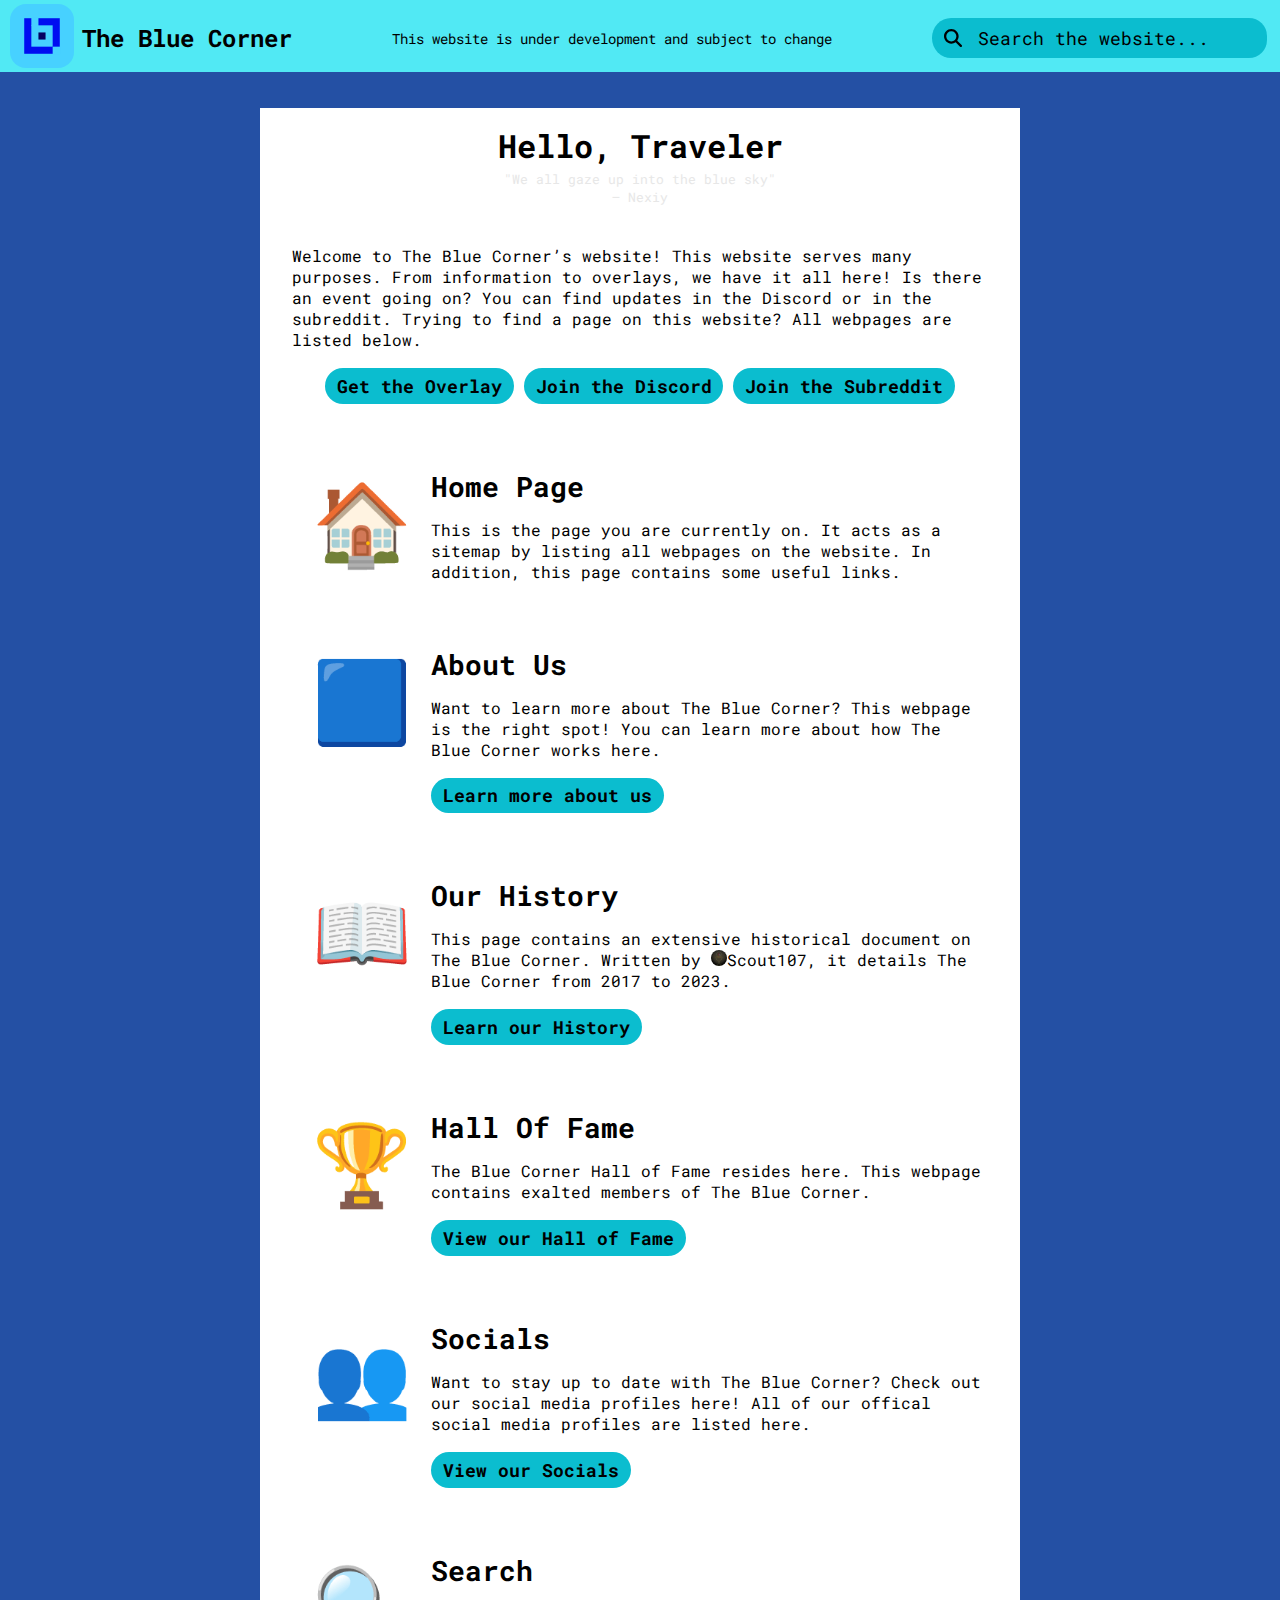
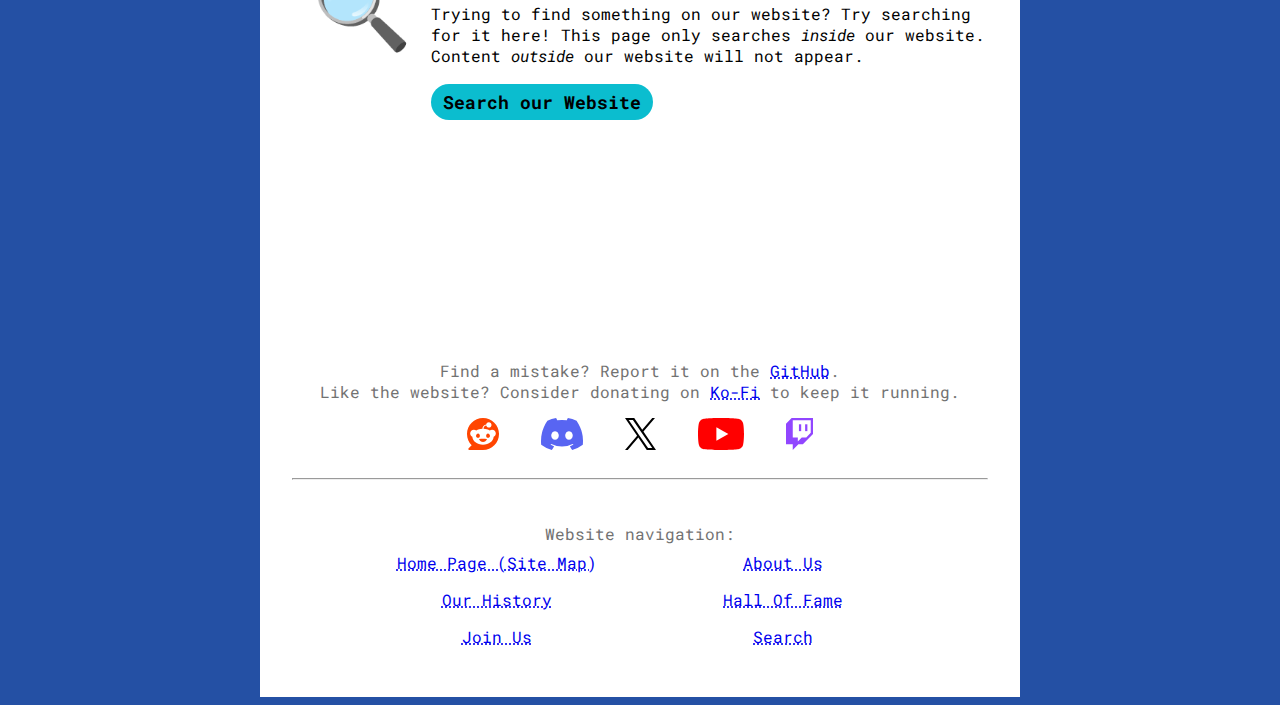
==== commit 7f2baaf9: "Fixed some semantics" ====
--- a/index.html
+++ b/index.html
@@ -40,7 +40,7 @@
       <main>
 
         <!-- Top Text -->
-        <div>
+        <section>
           <h1>Hello, Traveler</h1>
           <small id="title-flavor">Hello, World!</small>
           <br>
@@ -64,105 +64,122 @@
             </a>
           </div>
           <!-- End of Top Text -->
-        </div>
-
-        <!-- Home Page -->
-        <div class="content-image-left">
-          <p>🏠</p>
-          <div class="content-image-flavor">
-            <h2>Home Page</h2>
-            <p>
-              This is the page you are currently on.
-              It acts as a sitemap by listing all webpages on the website.
-              In addition, this page contains some useful links.
-            </p>
-          </div>
-          <!-- End of Home Page -->
-        </div>
-
-        <!-- About Us -->
-        <div class="content-image-left">
-          <p>🟦</p>
-          <div class="content-image-flavor">
-            <h2>About Us</h2>
-            <p>
-              Want to learn more about The Blue Corner?
-              This webpage is the right spot!
-              You can learn more about how The Blue Corner works here.
-              <br><a href="/about.html" class="content-button" aria-label="Visit our 'About Us' webpage. Opens in the same tab">
-                Learn more about us
-              </a>
-            </p>
-          </div>
-          <!-- End of About Us -->
-        </div>
-
-        <!-- History -->
-        <div class="content-image-left">
-          <p>📖</p>
-          <div class="content-image-flavor">
-            <h2>Our History</h2>
-            <p>
-              This page contains an extensive historical document on The Blue Corner.
-              Written by Scout107, it details The Blue Corner from 2017 to 2023.
-              <br><a href="/history.html" class="content-button" aria-label="Visit our history document. Opens in the same tab">
-                Learn our History
-              </a>
-            </p>
-          </div>
-          <!-- End of History -->
-        </div>
-
-        <!-- Hall Of Fame -->
-        <div class="content-image-left">
-          <p>🏆</p>
-          <div class="content-image-flavor">
-            <h2>Hall Of Fame</h2>
-            <p>
-              The Blue Corner Hall of Fame resides here.
-              This webpage contains exalted members of The Blue Corner.
-              <br><a href="/hall-of-fame.html" class="content-button" aria-label="Visit our hall of fame. Opens in the same tab">
-                View our Hall of Fame
-              </a>
-            </p>
-          </div>
-          <!-- End of Hall Of Fame -->
-        </div>
-
-        <!-- Socials -->
-        <div class="content-image-left">
-          <p>👥</p>
-          <div class="content-image-flavor">
-            <h2>Socials</h2>
-            <p>
-              Want to stay up to date with The Blue Corner?
-              Check out our social media profiles here!
-              All of our offical social media profiles are listed here.
-              <br><a href="/socials.html" class="content-button" aria-label="Visit our social media profile page. Opens in the same tab">
-                View our Socials
-              </a>
-            </p>
-          </div>
-          <!-- End of Socials -->
-        </div>
-
-        <!-- Search -->
-        <div class="content-image-left">
-          <p>🔍</p>
-          <div class="content-image-flavor">
-            <h2>Search</h2>
-            <p>
-              Trying to find something on our website?
-              Try searching for it here!
-              This page only searches <i>inside</i> our website.
-              Content <i>outside</i> our website will not appear.
-              <br><a href="/search.html" class="content-button" aria-label="Visit our website search page. Opens in the same tab">
-                Search our Website
-              </a>
-            </p>
-          </div>
-          <!-- End of Search -->
-        </div>
+        </section>
+
+        <!-- Sitemap -->
+        <ul class="no-marker" style="padding-left: 0;">
+
+          <!-- Home Page -->
+          <li>
+            <div class="content-image-left">
+              <p>🏠</p>
+              <div class="content-image-flavor">
+                <h2>Home Page</h2>
+                <p>
+                  This is the page you are currently on.
+                  It acts as a sitemap by listing all webpages on the website.
+                  In addition, this page contains some useful links.
+                </p>
+              </div>
+            </div>
+            <!-- End of Home Page -->
+          </li>
+
+          <!-- About Us -->
+          <li>
+            <div class="content-image-left">
+              <p>🟦</p>
+              <div class="content-image-flavor">
+                <h2>About Us</h2>
+                <p>
+                  Want to learn more about The Blue Corner?
+                  This webpage is the right spot!
+                  You can learn more about how The Blue Corner works here.
+                  <br><a href="/about.html" class="content-button" aria-label="Visit our 'About Us' webpage. Opens in the same tab">
+                    Learn more about us
+                  </a>
+                </p>
+              </div>
+            </div>
+            <!-- End of About Us -->
+          </li>
+          
+          <!-- History -->
+          <li>
+            <div class="content-image-left">
+              <p>📖</p>
+              <div class="content-image-flavor">
+                <h2>Our History</h2>
+                <p>
+                  This page contains an extensive historical document on The Blue Corner.
+                  Written by Scout107, it details The Blue Corner from 2017 to 2023.
+                  <br><a href="/history.html" class="content-button" aria-label="Visit our history document. Opens in the same tab">
+                    Learn our History
+                  </a>
+                </p>
+              </div>
+            </div>
+            <!-- End of History -->
+          </li>
+
+          <!-- Hall Of Fame -->
+          <li>
+            <div class="content-image-left">
+              <p>🏆</p>
+              <div class="content-image-flavor">
+                <h2>Hall Of Fame</h2>
+                <p>
+                  The Blue Corner Hall of Fame resides here.
+                  This webpage contains exalted members of The Blue Corner.
+                  <br><a href="/hall-of-fame.html" class="content-button" aria-label="Visit our hall of fame. Opens in the same tab">
+                    View our Hall of Fame
+                  </a>
+                </p>
+              </div>
+            </div>
+            <!-- End of Hall Of Fame -->
+          </li>
+
+          <!-- Socials -->
+          <li>
+            <div class="content-image-left">
+              <p>👥</p>
+              <div class="content-image-flavor">
+                <h2>Socials</h2>
+                <p>
+                  Want to stay up to date with The Blue Corner?
+                  Check out our social media profiles here!
+                  All of our offical social media profiles are listed here.
+                  <br><a href="/socials.html" class="content-button" aria-label="Visit our social media profile page. Opens in the same tab">
+                    View our Socials
+                  </a>
+                </p>
+              </div>
+            </div>
+            <!-- End of Socials -->
+          </li>
+
+          <!-- Search -->
+          <li>
+            <div class="content-image-left">
+              <p>🔍</p>
+              <div class="content-image-flavor">
+                <h2>Search</h2>
+                <p>
+                  Trying to find something on our website?
+                  Try searching for it here!
+                  This page only searches <i>inside</i> our website.
+                  Content <i>outside</i> our website will not appear.
+                  <br><a href="/search.html" class="content-button" aria-label="Visit our website search page. Opens in the same tab">
+                    Search our Website
+                  </a>
+                </p>
+              </div>
+            </div>
+            <!-- End of Search -->
+          </li>
+          <!-- End of Sitemap -->
+        </ul>
         <!-- End of Content -->
       </main>
 
--- a/css/global.css
+++ b/css/global.css
@@ -162,7 +162,7 @@
 .content-image-right {
   display: grid;
   grid-template-columns: 3fr 2fr;
-  margin-top: 32px;
+  margin-top: 2em;
 }
 
 /* Content image (left) */
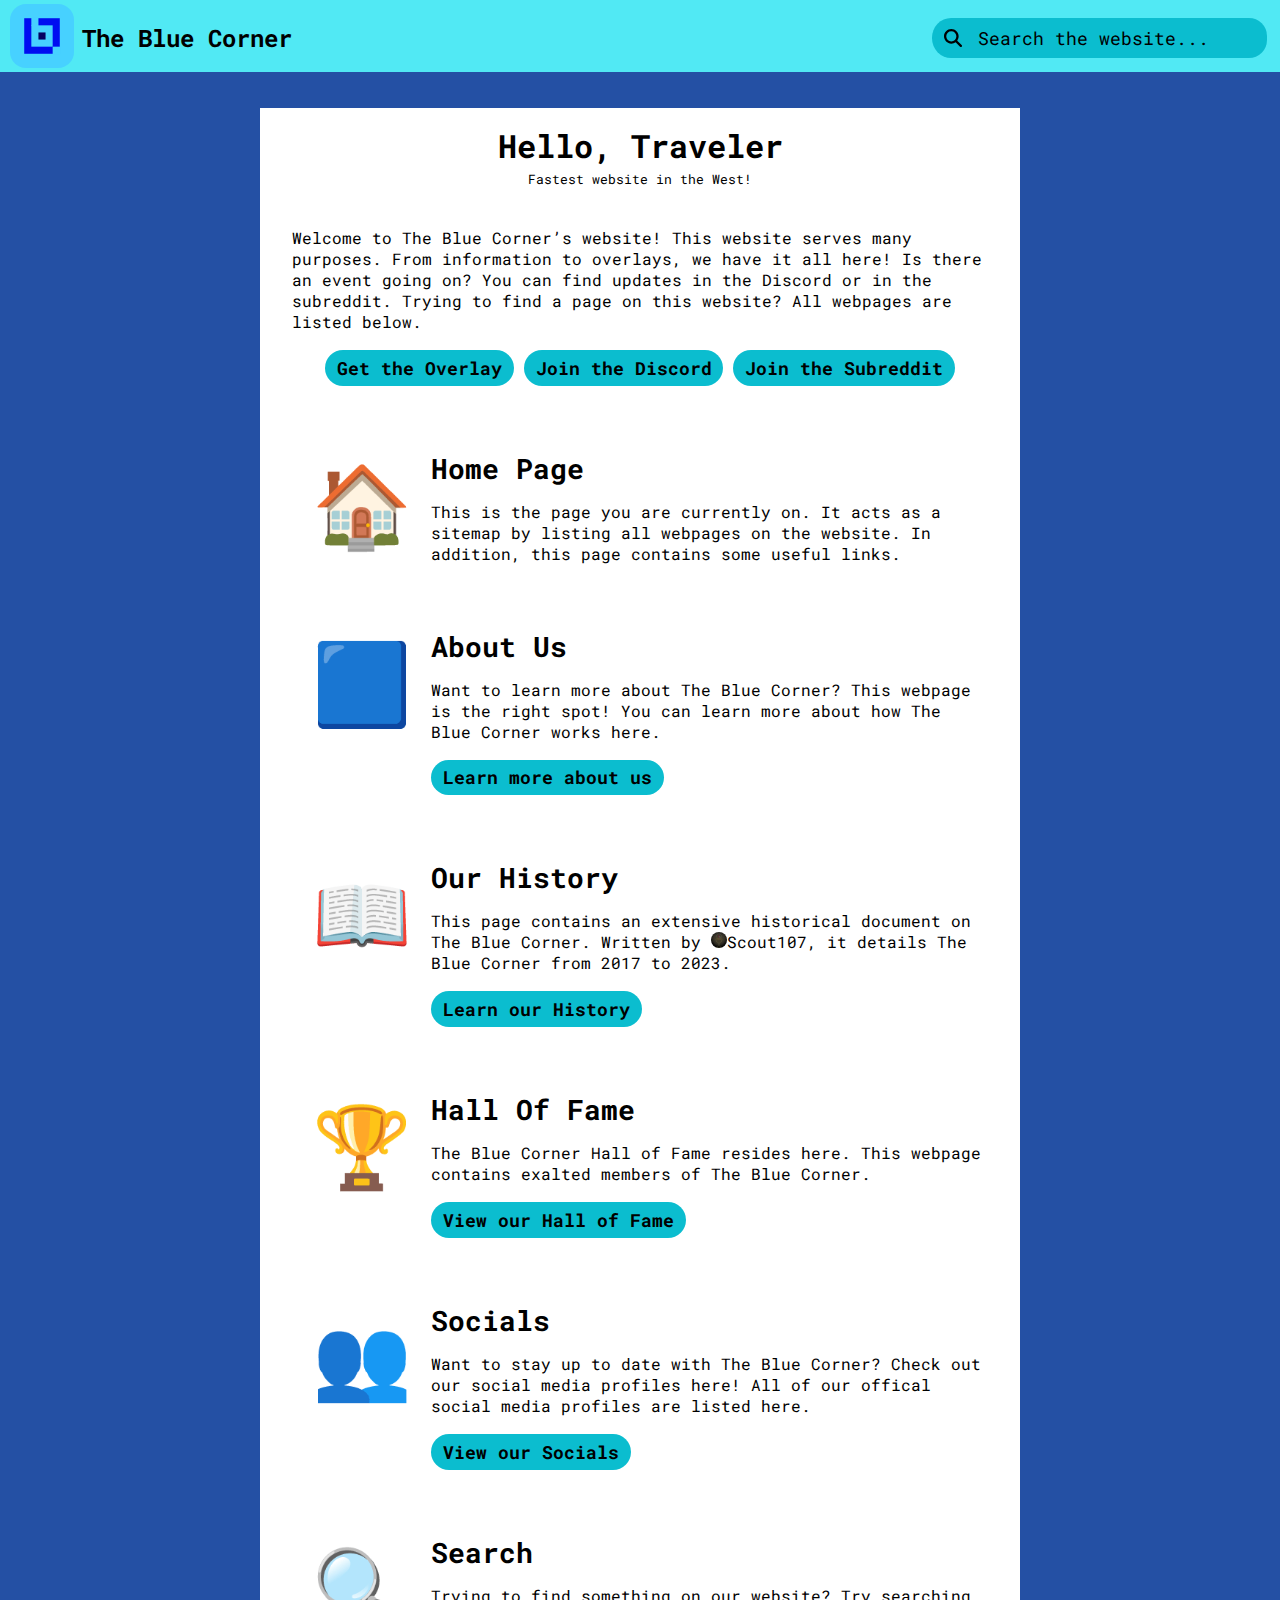
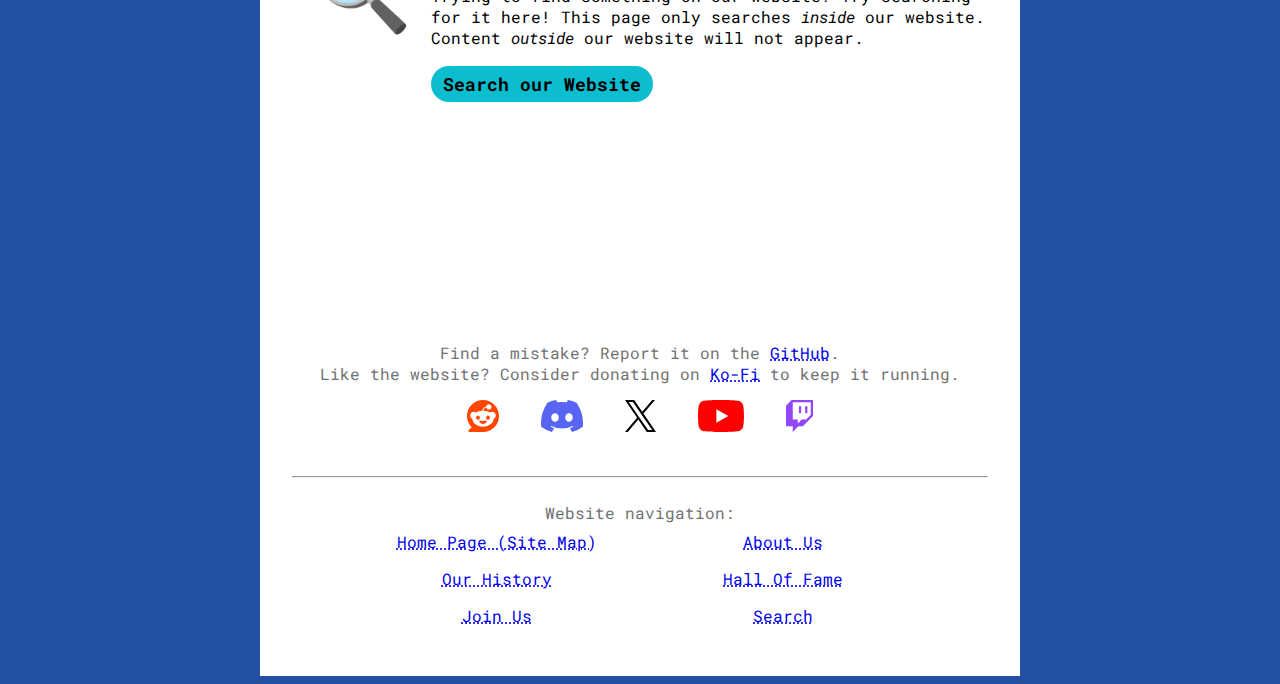
==== commit 58f8c4e6: "Fixed some bugs" ====
--- a/index.html
+++ b/index.html
@@ -52,7 +52,7 @@
             Trying to find a page on this website?
             All webpages are listed below.
           </p>
-          <div style="width: fit-content; margin: auto;">
+          <div style="width: fit-content; margin: auto; text-align: center;">
             <a href="https://github.com/SwingTheVine/thebluecorner2023/" target="_blank" class="content-button" aria-label="Visit our overlay for r/place. Opens in a new tab">
               Get the Overlay
             </a>
--- a/css/global.css
+++ b/css/global.css
@@ -237,14 +237,14 @@
 /* Header 4 */
 h4 {
   font-size: 1.25em;
-  color: gray;
+  color: #767676;
   font-weight: normal;
 }
 
 /* Header 5 */
 h5 {
   font-size: 1em;
-  color: gray;
+  color: #767676;
   font-weight: normal;
 }
 
@@ -263,7 +263,7 @@
   margin-left: auto;
   margin-right: auto;
   margin-bottom: 2em;
-  color: gray;
+  color: #767676;
   width: 75%;
 }
 
@@ -334,14 +334,15 @@
 }
 
 /* Footer website navigation */
-.footer-nav {
+.footer-nav ul {
   margin: 0.5em 10% 0;
   display: grid;
   grid-template-columns: repeat(2, 1fr);
   gap: 1em;
 }
 
-.footer-nav a.link {
+/* Footer navigation link */
+.footer-nav li {
   flex: 1 1;
   width: max-content;
   margin-left: auto;
@@ -442,6 +443,7 @@
 /* The little profile pictures */
 .profile-icon {
   border-radius: 50%;
+  height: 1em;
 }
 
 /* All <span> parents that have an <img> child with the "profile-icon" class */
@@ -552,7 +554,7 @@
   .screen-reader-bypass:focus, .screen-reader-bypass:hover,
   .video-button:focus, .video-button:hover,
   .banner-search-button:focus, .banner-search-button:hover,
-  .banner-search-bar:focus-visible {
+  .banner-search-bar:focus-visible, .banner-search-bar:hover {
     border: 2px solid Highlight;
   }
 
@@ -574,11 +576,6 @@
   .banner {
     flex-wrap: wrap;
     padding-bottom: 0.5em;
-  }
-
-  /* Removes the "Under development" notice */
-  .banner small {
-    display: none;
   }
 
   /* To compensate for the banner taking up
@@ -589,9 +586,9 @@
   }
 
   /* The footer navigation is now 1 column */
-  .footer-nav {
+  .footer-nav ul {
     grid-template-columns: 1fr;
-    margin: auto;
+    margin: 0.5em auto;
   }
 
   /* Content images blocks are spaced further apart */
